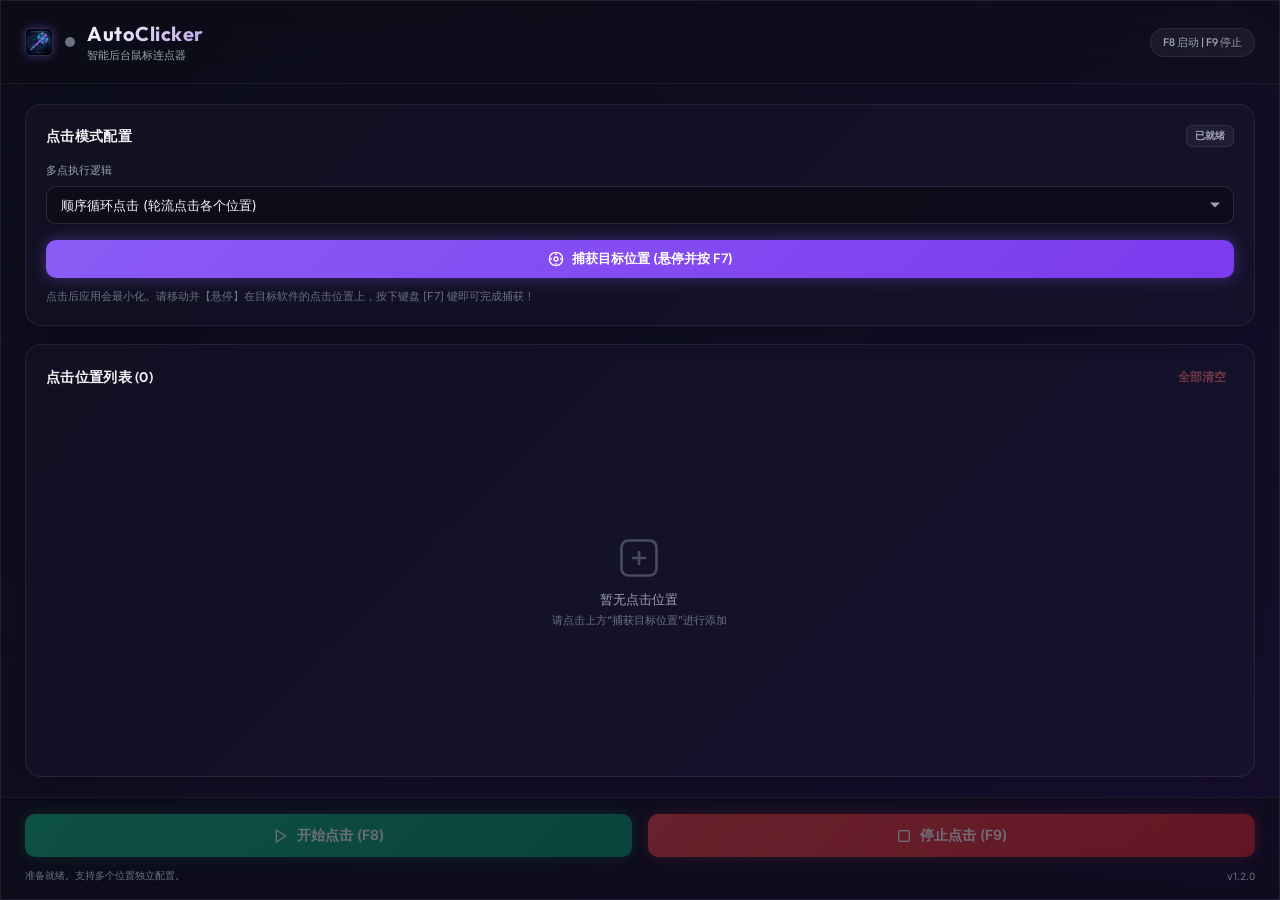
==== web/index.html @ 016783ca "Initial commit of AutoClicker C# WPF project" ====
<!DOCTYPE html>
<html lang="zh-CN">
<head>
    <meta charset="UTF-8">
    <meta name="viewport" content="width=device-width, initial-scale=1.0">
    <title>智能后台鼠标连点器</title>
    <!-- 引入 Outfit 与 Inter 字体 -->
    <link rel="preconnect" href="https://fonts.googleapis.com">
    <link rel="preconnect" href="https://fonts.gstatic.com" crossorigin>
    <link href="https://fonts.googleapis.com/css2?family=Inter:wght@300;400;500;600&family=Outfit:wght@400;500;600;700&display=swap" rel="stylesheet">
    <style>
/* ==========================================================================
   DESIGN SYSTEM - DARK GLASSMORPHISM
   ========================================================================== */

:root {
    --bg-gradient: linear-gradient(135deg, #0a0b12 0%, #121020 50%, #1a0f2e 100%);
    --panel-bg: rgba(18, 18, 32, 0.55);
    --panel-border: rgba(255, 255, 255, 0.06);
    --card-bg: rgba(25, 24, 45, 0.4);
    --card-border: rgba(255, 255, 255, 0.08);
    --text-primary: #f3f4f6;
    --text-secondary: #9ca3af;
    --text-muted: #6b7280;
    
    /* 霓虹主色调 */
    --color-primary: #8b5cf6;       /* 皇家紫 */
    --color-primary-glow: rgba(139, 92, 246, 0.4);
    --color-secondary: #00f0ff;     /* 极光青 */
    --color-success: #10b981;       /* 翡翠绿 */
    --color-success-glow: rgba(16, 185, 129, 0.35);
    --color-danger: #ef4444;        /* 火山红 */
    --color-danger-glow: rgba(239, 68, 68, 0.35);
    
    --font-header: 'Outfit', -apple-system, BlinkMacSystemFont, "Segoe UI", Roboto, sans-serif;
    --font-body: 'Inter', -apple-system, BlinkMacSystemFont, "Segoe UI", Roboto, sans-serif;
    --transition-fast: 0.15s cubic-bezier(0.4, 0, 0.2, 1);
    --transition-normal: 0.25s cubic-bezier(0.4, 0, 0.2, 1);
}

/* ==========================================================================
   RESET & CORE
   ========================================================================== */

* {
    margin: 0;
    padding: 0;
    box-sizing: border-box;
    user-select: none; /* 禁用系统选择，使之更像原生 App */
}

body {
    font-family: var(--font-body);
    background: var(--bg-gradient);
    color: var(--text-primary);
    min-height: 100vh;
    overflow: hidden;
    display: flex;
    justify-content: center;
    align-items: center;
}

.app-container {
    width: 100vw;
    height: 100vh;
    background: var(--panel-bg);
    backdrop-filter: blur(30px) saturate(180%);
    -webkit-backdrop-filter: blur(30px) saturate(180%);
    border: 1px solid rgba(255, 255, 255, 0.08);
    display: flex;
    flex-direction: column;
    position: relative;
    box-shadow: 0 25px 50px -12px rgba(0, 0, 0, 0.5);
    overflow: hidden;
}

/* ==========================================================================
   HEADER
   ========================================================================== */

.app-header {
    padding: 20px 24px;
    border-bottom: 1px solid var(--panel-border);
    display: flex;
    justify-content: space-between;
    align-items: center;
    background: rgba(10, 10, 18, 0.3);
}

.logo-area {
    display: flex;
    align-items: center;
    gap: 12px;
}

.app-logo-img {
    width: 28px;
    height: 28px;
    border-radius: 6px;
    box-shadow: 0 0 10px rgba(139, 92, 246, 0.4);
    border: 1px solid rgba(255, 255, 255, 0.15);
}

.title-group h1 {
    font-family: var(--font-header);
    font-size: 20px;
    font-weight: 700;
    letter-spacing: 0.5px;
    background: linear-gradient(135deg, #ffffff 0%, #b8a2e6 100%);
    -webkit-background-clip: text;
    -webkit-text-fill-color: transparent;
}

.title-group .subtitle {
    font-size: 11px;
    color: var(--text-secondary);
    font-weight: 400;
    margin-top: 2px;
}

.pulse-indicator {
    width: 10px;
    height: 10px;
    border-radius: 50%;
    background-color: var(--text-muted);
    transition: var(--transition-normal);
    position: relative;
}

.pulse-indicator.running {
    background-color: var(--color-success);
    box-shadow: 0 0 10px var(--color-success);
    animation: breathing 1.5s infinite ease-in-out;
}

.pulse-indicator.capturing {
    background-color: var(--color-secondary);
    box-shadow: 0 0 10px var(--color-secondary);
    animation: breathing 1.2s infinite ease-in-out;
}

.shortcuts-tag {
    background: rgba(255, 255, 255, 0.05);
    border: 1px solid rgba(255, 255, 255, 0.08);
    padding: 6px 12px;
    border-radius: 20px;
    font-size: 11px;
    font-weight: 500;
    color: var(--text-secondary);
    font-family: var(--font-header);
}

/* ==========================================================================
   MAIN MAIN PANEL
   ========================================================================== */

.app-main {
    flex: 1;
    padding: 20px 24px;
    overflow-y: auto;
    display: flex;
    flex-direction: column;
    gap: 18px;
}

/* 兼容滚动条样式 */
.app-main::-webkit-scrollbar {
    width: 6px;
}
.app-main::-webkit-scrollbar-track {
    background: transparent;
}
.app-main::-webkit-scrollbar-thumb {
    background: rgba(255, 255, 255, 0.1);
    border-radius: 10px;
}
.app-main::-webkit-scrollbar-thumb:hover {
    background: rgba(255, 255, 255, 0.2);
}

.panel-card {
    background: var(--card-bg);
    border: 1px solid var(--card-border);
    border-radius: 16px;
    padding: 20px;
    box-shadow: 0 4px 30px rgba(0, 0, 0, 0.2);
    transition: var(--transition-normal);
}

.panel-card:hover {
    border-color: rgba(255, 255, 255, 0.12);
}

.card-header {
    display: flex;
    justify-content: space-between;
    align-items: center;
    margin-bottom: 16px;
}

.card-title {
    font-family: var(--font-header);
    font-size: 14px;
    font-weight: 600;
    color: var(--text-primary);
    letter-spacing: 0.3px;
}

.card-badge {
    font-size: 10px;
    font-weight: 600;
    padding: 3px 8px;
    border-radius: 6px;
    background: rgba(255, 255, 255, 0.05);
    color: var(--text-secondary);
    border: 1px solid rgba(255, 255, 255, 0.08);
}

.card-badge.active {
    background: rgba(16, 185, 129, 0.1);
    color: var(--color-success);
    border-color: rgba(16, 185, 129, 0.2);
}

/* ==========================================================================
   SETTINGS FORM CONTROLS
   ========================================================================== */

.settings-row {
    display: flex;
    gap: 16px;
    margin-bottom: 16px;
}

.setting-item {
    flex: 1;
    display: flex;
    flex-direction: column;
    gap: 8px;
}

.setting-item label {
    font-size: 11px;
    color: var(--text-secondary);
    font-weight: 500;
}

/* Custom Dropdown select */
.select-wrapper {
    position: relative;
    width: 100%;
}

select {
    width: 100%;
    background: rgba(10, 10, 18, 0.6);
    border: 1px solid rgba(255, 255, 255, 0.12);
    color: var(--text-primary);
    padding: 10px 14px;
    font-size: 13px;
    font-family: var(--font-body);
    border-radius: 10px;
    outline: none;
    cursor: pointer;
    appearance: none;
    -webkit-appearance: none;
    transition: var(--transition-fast);
}

select:focus {
    border-color: var(--color-primary);
    box-shadow: 0 0 10px rgba(139, 92, 246, 0.2);
}

.select-wrapper::after {
    content: "";
    position: absolute;
    right: 14px;
    top: 50%;
    transform: translateY(-50%);
    width: 0;
    height: 0;
    border-left: 5px solid transparent;
    border-right: 5px solid transparent;
    border-top: 5px solid var(--text-secondary);
    pointer-events: none;
}

.hint-text {
    font-size: 11px;
    color: var(--text-muted);
    margin-top: 10px;
    line-height: 1.5;
}

/* ==========================================================================
   BUTTONS
   ========================================================================== */

.btn {
    display: inline-flex;
    align-items: center;
    justify-content: center;
    gap: 8px;
    padding: 10px 18px;
    font-size: 13px;
    font-weight: 600;
    font-family: var(--font-body);
    border-radius: 10px;
    border: none;
    cursor: pointer;
    outline: none;
    transition: var(--transition-fast);
}

.btn-full {
    width: 100%;
}

.btn-primary {
    background: linear-gradient(135deg, var(--color-primary) 0%, #7c3aed 100%);
    color: white;
}

.btn-primary:hover {
    background: linear-gradient(135deg, #9b72fa 0%, #8b5cf6 100%);
    transform: translateY(-1px);
}

.btn-success {
    background: linear-gradient(135deg, var(--color-success) 0%, #059669 100%);
    color: white;
}

.btn-success:hover {
    background: linear-gradient(135deg, #34d399 0%, var(--color-success) 100%);
    transform: translateY(-1px);
}

.btn-danger {
    background: linear-gradient(135deg, var(--color-danger) 0%, #dc2626 100%);
    color: white;
}

.btn-danger:hover {
    background: linear-gradient(135deg, #f87171 0%, var(--color-danger) 100%);
    transform: translateY(-1px);
}

.btn-text {
    background: transparent;
    padding: 4px 8px;
    border-radius: 6px;
    font-size: 12px;
}

.btn-text:hover {
    background: rgba(255, 255, 255, 0.05);
}

.text-danger {
    color: #f87171;
}

.text-danger:hover {
    color: #ef4444;
}

.btn:disabled {
    opacity: 0.4;
    cursor: not-allowed;
    transform: none !important;
}

.glow-button {
    box-shadow: 0 0 15px var(--color-primary-glow);
}

.glow-button:hover {
    box-shadow: 0 0 22px rgba(139, 92, 246, 0.6);
}

.btn-success.btn-action {
    box-shadow: 0 0 15px var(--color-success-glow);
}
.btn-success.btn-action:hover:not(:disabled) {
    box-shadow: 0 0 22px rgba(16, 185, 129, 0.6);
}

.btn-danger.btn-action {
    box-shadow: 0 0 15px var(--color-danger-glow);
}
.btn-danger.btn-action:hover:not(:disabled) {
    box-shadow: 0 0 22px rgba(239, 68, 68, 0.6);
}

.icon {
    width: 16px;
    height: 16px;
}

/* ==========================================================================
   POINTS LIST SECTION
   ========================================================================== */

.points-section {
    flex: 1;
    display: flex;
    flex-direction: column;
    min-height: 220px;
}

.points-list {
    flex: 1;
    overflow-y: auto;
    margin-top: 4px;
    display: flex;
    flex-direction: column;
    gap: 12px;
    padding-right: 2px;
}

/* 兼容滚动条样式 */
.points-list::-webkit-scrollbar {
    width: 4px;
}
.points-list::-webkit-scrollbar-track {
    background: transparent;
}
.points-list::-webkit-scrollbar-thumb {
    background: rgba(255, 255, 255, 0.08);
    border-radius: 10px;
}

/* Empty State Placeholders */
.empty-state {
    display: flex;
    flex-direction: column;
    align-items: center;
    justify-content: center;
    flex: 1;
    color: var(--text-secondary);
    text-align: center;
    padding: 20px;
}

.empty-icon {
    width: 42px;
    height: 42px;
    color: var(--text-muted);
    margin-bottom: 12px;
    opacity: 0.6;
}

.empty-state p {
    font-size: 13px;
    font-weight: 500;
    margin-bottom: 4px;
}

.empty-state span {
    font-size: 11px;
    color: var(--text-muted);
}

/* Dynamic Click Point Card Item */
.point-card {
    background: rgba(10, 10, 18, 0.4);
    border: 1px solid rgba(255, 255, 255, 0.06);
    border-radius: 12px;
    padding: 14px 16px;
    display: flex;
    flex-direction: column;
    gap: 10px;
    position: relative;
    animation: slideUp var(--transition-normal);
    transition: var(--transition-normal);
}

.point-card:hover {
    border-color: rgba(255, 255, 255, 0.12);
    background: rgba(10, 10, 18, 0.5);
    transform: translateX(2px);
}

.point-card-header {
    display: flex;
    align-items: center;
    justify-content: space-between;
}

.point-card-title {
    display: flex;
    align-items: center;
    gap: 8px;
}

.point-number {
    width: 20px;
    height: 20px;
    border-radius: 50%;
    background: var(--color-primary);
    color: white;
    font-size: 11px;
    font-weight: 600;
    display: flex;
    align-items: center;
    justify-content: center;
    font-family: var(--font-header);
}

.window-name {
    font-size: 12px;
    font-weight: 600;
    max-width: 220px;
    white-space: nowrap;
    overflow: hidden;
    text-overflow: ellipsis;
    color: var(--text-primary);
}

.pos-coordinates {
    font-size: 10px;
    color: var(--text-secondary);
    background: rgba(255, 255, 255, 0.04);
    padding: 2px 6px;
    border-radius: 4px;
    border: 1px solid rgba(255, 255, 255, 0.06);
    font-family: var(--font-header);
}

.btn-delete {
    width: 24px;
    height: 24px;
    border-radius: 6px;
    border: none;
    background: transparent;
    color: var(--text-secondary);
    display: flex;
    align-items: center;
    justify-content: center;
    cursor: pointer;
    transition: var(--transition-fast);
}

.btn-delete:hover {
    background: rgba(239, 68, 68, 0.1);
    color: #ef4444;
}

.point-card-body {
    display: flex;
    gap: 12px;
    align-items: center;
}

.input-item {
    display: flex;
    align-items: center;
    gap: 8px;
    flex: 1;
}

.input-item label {
    font-size: 11px;
    color: var(--text-secondary);
    white-space: nowrap;
}

/* Styled number inputs */
.num-input-wrapper {
    position: relative;
    flex: 1;
    display: flex;
    align-items: center;
}

.num-input-wrapper input {
    width: 100%;
    background: rgba(10, 10, 18, 0.6);
    border: 1px solid rgba(255, 255, 255, 0.1);
    color: var(--text-primary);
    padding: 6px 36px 6px 12px;
    font-size: 12px;
    font-weight: 500;
    border-radius: 8px;
    outline: none;
    text-align: left;
    transition: var(--transition-fast);
}

.num-input-wrapper input:focus {
    border-color: var(--color-primary);
}

.num-input-wrapper::after {
    content: "毫秒";
    position: absolute;
    right: 10px;
    font-size: 10px;
    color: var(--text-muted);
    font-weight: 500;
}

/* Mini mode selector dropdown */
.mini-select-wrapper {
    position: relative;
    width: 100px;
}

.mini-select-wrapper select {
    padding: 6px 20px 6px 10px;
    font-size: 11px;
    border-radius: 8px;
}

.mini-select-wrapper::after {
    right: 8px;
    border-top-width: 4px;
    border-left-width: 4px;
    border-right-width: 4px;
}

/* ==========================================================================
   FOOTER AREA
   ========================================================================== */

.app-footer {
    border-top: 1px solid var(--panel-border);
    background: rgba(10, 10, 18, 0.4);
    padding: 16px 24px;
}

.actions-group {
    display: flex;
    gap: 16px;
    margin-bottom: 12px;
}

.btn-action {
    flex: 1;
    padding: 12px 20px;
    font-size: 14px;
}

.status-bar {
    display: flex;
    justify-content: space-between;
    align-items: center;
    font-size: 10px;
    color: var(--text-muted);
}

.status-text {
    font-weight: 500;
    transition: var(--transition-normal);
}

.status-text.running {
    color: var(--color-success);
}

.status-text.capturing {
    color: var(--color-secondary);
}

/* ==========================================================================
   ANIMATIONS & KEYFRAMES
   ========================================================================== */

@keyframes breathing {
    0%, 100% {
        transform: scale(1);
        opacity: 1;
    }
    50% {
        transform: scale(1.2);
        opacity: 0.6;
    }
}

@keyframes slideUp {
    from {
        opacity: 0;
        transform: translateY(12px);
    }
    to {
        opacity: 1;
        transform: translateY(0);
    }
}

</style>
</head>
<body>
    <div class="app-container">
        <!-- 头部标题栏 -->
        <header class="app-header">
            <div class="logo-area">
                <img src="[data-uri]" class="app-logo-img" alt="logo">
                <div class="pulse-indicator" id="status-pulse"></div>
                <div class="title-group">
                    <h1>AutoClicker</h1>
                    <p class="subtitle">智能后台鼠标连点器</p>
                </div>
            </div>
            <div class="shortcuts-tag">
                <span>F8 启动 | F9 停止</span>
            </div>
        </header>

        <!-- 主面板 -->
        <main class="app-main">
            <!-- 全局配置卡片 -->
            <section class="panel-card global-settings">
                <div class="card-header">
                    <span class="card-title">点击模式配置</span>
                    <span class="card-badge" id="status-badge">已就绪</span>
                </div>
                <div class="settings-row">
                    <div class="setting-item">
                        <label for="click-mode-select">多点执行逻辑</label>
                        <div class="select-wrapper">
                            <select id="click-mode-select">
                                <option value="sequential" selected>顺序循环点击 (轮流点击各个位置)</option>
                                <option value="independent">独立并发点击 (各点按各自频率并发)</option>
                            </select>
                        </div>
                    </div>
                </div>
                <button class="btn btn-primary glow-button btn-full" id="btn-capture">
                    <svg class="icon" viewBox="0 0 24 24" fill="none" stroke="currentColor" stroke-width="2">
                        <circle cx="12" cy="12" r="10"></circle>
                        <circle cx="12" cy="12" r="3"></circle>
                        <path d="M12 2v4M12 18v4M2 12h4M18 12h4"></path>
                    </svg>
                    捕获目标位置 (悬停并按 F7)
                </button>
                <p class="hint-text">点击后应用会最小化。请移动并【悬停】在目标软件的点击位置上，按下键盘 [F7] 键即可完成捕获！</p>
            </section>

            <!-- 点击目标点列表 -->
            <section class="panel-card points-section">
                <div class="card-header">
                    <span class="card-title">点击位置列表 (<span id="points-count">0</span>)</span>
                    <button class="btn btn-text text-danger" id="btn-clear-all">全部清空</button>
                </div>
                
                <div class="points-list" id="points-list-container">
                    <!-- 暂无数据占位 -->
                    <div class="empty-state" id="empty-state">
                        <svg class="empty-icon" viewBox="0 0 24 24" fill="none" stroke="currentColor" stroke-width="1.5">
                            <rect x="2" y="2" width="20" height="20" rx="4" ry="4"></rect>
                            <path d="M12 8v8M8 12h8"></path>
                        </svg>
                        <p>暂无点击位置</p>
                        <span>请点击上方“捕获目标位置”进行添加</span>
                    </div>
                </div>
            </section>
        </main>

        <!-- 底部操作栏 -->
        <footer class="app-footer">
            <div class="actions-group">
                <button class="btn btn-success btn-action" id="btn-start">
                    <svg class="icon" viewBox="0 0 24 24" fill="none" stroke="currentColor" stroke-width="2">
                        <polygon points="5 3 19 12 5 21 5 3"></polygon>
                    </svg>
                    开始点击 (F8)
                </button>
                <button class="btn btn-danger btn-action" id="btn-stop" disabled>
                    <svg class="icon" viewBox="0 0 24 24" fill="none" stroke="currentColor" stroke-width="2">
                        <rect x="4" y="4" width="16" height="16" rx="2" ry="2"></rect>
                    </svg>
                    停止点击 (F9)
                </button>
            </div>
            <div class="status-bar">
                <span class="status-text" id="status-bar-text">准备就绪。支持多个位置独立配置。</span>
                <span class="version-text">v1.2.0</span>
            </div>
        </footer>
    </div>

    <script>
/**
 * 自动点击器前端核心状态与交互逻辑 (C# WebView2 适配版)
 */

// 状态管理
const state = {
    points: [], // 点击位置列表
    isClicking: false, // 是否正在自动点击
    isCapturing: false, // 是否正在捕获坐标
    clickMode: 'sequential' // 多点点击执行模式: sequential / independent
};

// UI 元素缓存
const el = {
    btnCapture: document.getElementById('btn-capture'),
    btnClearAll: document.getElementById('btn-clear-all'),
    btnStart: document.getElementById('btn-start'),
    btnStop: document.getElementById('btn-stop'),
    clickModeSelect: document.getElementById('click-mode-select'),
    pointsCount: document.getElementById('points-count'),
    pointsContainer: document.getElementById('points-list-container'),
    emptyState: document.getElementById('empty-state'),
    statusPulse: document.getElementById('status-pulse'),
    statusBadge: document.getElementById('status-badge'),
    statusBarText: document.getElementById('status-bar-text')
};

// ==========================================================================
// INITIALIZATION
// ==========================================================================

document.addEventListener('DOMContentLoaded', () => {
    // 绑定基础事件监听
    el.btnCapture.addEventListener('click', capturePoint);
    el.btnClearAll.addEventListener('click', clearAllPoints);
    el.btnStart.addEventListener('click', startClicking);
    el.btnStop.addEventListener('click', stopClicking);
    
    el.clickModeSelect.addEventListener('change', (e) => {
        state.clickMode = e.target.value;
        updateStatusBar(`多点点击执行模式已更改为: ${state.clickMode === 'sequential' ? '顺序循环' : '独立并发'}`);
    });

    // 初始化渲染
    renderPoints();
    updateUIStates();

    // 注册 C# WebView2 主机消息接收 (采用循环重试防止异步加载时差)
    function registerWebView2() {
        if (window.chrome && window.chrome.webview) {
            window.chrome.webview.addEventListener('message', event => {
                try {
                    const msg = JSON.parse(event.data);
                    handleHostMessage(msg);
                } catch (e) {
                    console.error("解析主机消息失败:", e);
                }
            });
        } else {
            setTimeout(registerWebView2, 30);
        }
    }
    registerWebView2();
});

// ==========================================================================
// RENDER & UI UPDATES
// ==========================================================================

function renderPoints() {
    // 记录已有卡片的数量以决定是否渲染空状态
    if (state.points.length === 0) {
        el.pointsContainer.innerHTML = '';
        el.pointsContainer.appendChild(el.emptyState);
        el.pointsCount.textContent = '0';
        return;
    }

    // 移除空状态占位
    if (document.getElementById('empty-state')) {
        el.pointsContainer.innerHTML = '';
    }

    el.pointsContainer.innerHTML = '';
    
    state.points.forEach((pt, index) => {
        const card = document.createElement('div');
        card.className = 'point-card';
        card.dataset.id = pt.id;

        // 计算展示坐标
        const coordText = pt.clickMode === 'background' 
            ? `相对 (${pt.x_rel}, ${pt.y_rel})` 
            : `绝对 (${pt.x}, ${pt.y})`;

        card.innerHTML = `
            <div class="point-card-header">
                <div class="point-card-title">
                    <span class="point-number">${index + 1}</span>
                    <span class="window-name" title="${pt.title}">${pt.title}</span>
                    <span class="pos-coordinates">${coordText}</span>
                </div>
                <button class="btn-delete" title="删除此点" onclick="deletePoint(${pt.id})">
                    <svg class="icon" viewBox="0 0 24 24" fill="none" stroke="currentColor" stroke-width="2">
                        <polyline points="3 6 5 6 21 6"></polyline>
                        <path d="M19 6v14a2 2 0 0 1-2 2H7a2 2 0 0 1-2-2V6m3 0V4a2 2 0 0 1 2-2h4a2 2 0 0 1 2 2v2"></path>
                    </svg>
                </button>
            </div>
            <div class="point-card-body">
                <div class="input-item">
                    <label>点击间隔</label>
                    <div class="num-input-wrapper">
                        <input type="number" min="10" step="50" value="${pt.interval}" 
                            onchange="updatePointInterval(${pt.id}, this.value)">
                    </div>
                </div>
                <div class="input-item" style="flex: 0 0 auto;">
                    <div class="mini-select-wrapper">
                        <select onchange="updatePointMode(${pt.id}, this.value)">
                            <option value="background" ${pt.clickMode === 'background' ? 'selected' : ''}>后台消息</option>
                            <option value="active" ${pt.clickMode === 'active' ? 'selected' : ''}>前台物理</option>
                        </select>
                    </div>
                </div>
            </div>
        `;
        el.pointsContainer.appendChild(card);
    });

    el.pointsCount.textContent = state.points.length;
}

function updateUIStates() {
    // 根据自动点击状态更新按钮
    if (state.isClicking) {
        el.btnStart.disabled = true;
        el.btnStop.disabled = false;
        el.btnCapture.disabled = true;
        el.btnClearAll.disabled = true;
        el.clickModeSelect.disabled = true;
        
        // 呼吸灯和状态徽章
        el.statusPulse.className = 'pulse-indicator running';
        el.statusBadge.className = 'card-badge active';
        el.statusBadge.textContent = '运行中';
        updateStatusBar('自动点击任务正在运行中... 按 F9 或点击停止按钮可随时终止。', 'running');
    } else if (state.isCapturing) {
        el.btnStart.disabled = true;
        el.btnStop.disabled = true;
        el.btnCapture.disabled = true;
        el.btnClearAll.disabled = true;
        
        el.statusPulse.className = 'pulse-indicator capturing';
        el.statusBadge.className = 'card-badge';
        el.statusBadge.textContent = '捕获中';
        updateStatusBar('正在捕获：请把鼠标悬停在目标位置，然后按下键盘 [F7] 键。', 'capturing');
    } else {
        el.btnStart.disabled = state.points.length === 0;
        el.btnStop.disabled = true;
        el.btnCapture.disabled = false;
        el.btnClearAll.disabled = state.points.length === 0;
        el.clickModeSelect.disabled = false;
        
        el.statusPulse.className = 'pulse-indicator';
        el.statusBadge.className = 'card-badge';
        el.statusBadge.textContent = '已就绪';
        updateStatusBar('准备就绪。支持多个位置独立配置。');
    }
}

function updateStatusBar(text, statusClass = '') {
    el.statusBarText.textContent = text;
    el.statusBarText.className = 'status-text ' + statusClass;
}

// ==========================================================================
// C# WebView2 MESSAGE BRIDGE SENDER & RECEIVER
// ==========================================================================

function sendToHost(action, data = {}) {
    if (window.chrome && window.chrome.webview) {
        const payload = Object.assign({ action: action }, data);
        window.chrome.webview.postMessage(JSON.stringify(payload));
    } else {
        console.warn("未连接到 C# 容器，动作已被模拟:", action, data);
    }
}

function handleHostMessage(msg) {
    if (!msg || !msg.type) return;

    switch (msg.type) {
        case "captured":
            // 收到 C# 回传的 F7 坐标捕获结果
            state.isCapturing = false;
            if (msg.data) {
                const newPoint = {
                    id: Date.now(),
                    title: msg.data.title || '未知窗口',
                    hwnd: msg.data.hwnd,
                    x: msg.data.x,
                    y: msg.data.y,
                    x_rel: msg.data.x_rel,
                    y_rel: msg.data.y_rel,
                    interval: 500, // 默认 500ms
                    clickMode: 'background' // 默认后台点击
                };
                state.points.push(newPoint);
                updateStatusBar(`成功捕获位置: ${newPoint.title} (${newPoint.x}, ${newPoint.y})`);
            } else {
                updateStatusBar('捕获失败或已被取消。');
            }
            renderPoints();
            updateUIStates();
            break;
            
        case "hotkey_start":
            // 收到 F8 热键启动指令
            if (!state.isClicking && state.points.length > 0 && !state.isCapturing) {
                startClicking();
            }
            break;
            
        case "hotkey_stop":
            // 收到 F9 热键停止指令
            if (state.isClicking) {
                state.isClicking = false;
                updateUIStates();
                updateStatusBar('通过 F9 快捷键终止了自动点击。');
            }
            break;
            
        case "windows":
            // 收到可用窗口列表
            console.log("获取到活动窗口列表:", msg.data);
            break;
    }
}

// ==========================================================================
// ACTIONS & LOGIC
// ==========================================================================

// 1. 捕获坐标
function capturePoint() {
    if (state.isCapturing || state.isClicking) return;
    
    state.isCapturing = true;
    updateUIStates();
    
    // 向 C# 发起捕获请求
    sendToHost("start_capture");
}

// 2. 更改单个坐标的速度/间隔
window.updatePointInterval = function(id, val) {
    const parsedVal = parseInt(val, 10);
    const interval = isNaN(parsedVal) || parsedVal < 10 ? 10 : parsedVal;
    
    const pt = state.points.find(p => p.id === id);
    if (pt) {
        pt.interval = interval;
    }
};

// 3. 更改单个坐标的点击模式 (后台/前台)
window.updatePointMode = function(id, mode) {
    const pt = state.points.find(p => p.id === id);
    if (pt) {
        pt.clickMode = mode;
        renderPoints();
    }
};

// 4. 删除单个点击点
window.deletePoint = function(id) {
    if (state.isClicking) return;
    state.points = state.points.filter(p => p.id !== id);
    renderPoints();
    updateUIStates();
};

// 5. 全部清空
function clearAllPoints() {
    if (state.isClicking) return;
    state.points = [];
    renderPoints();
    updateUIStates();
    updateStatusBar('所有点击位置已被清空。');
}

// 6. 开始自动点击
function startClicking() {
    if (state.isClicking || state.points.length === 0) return;
    
    state.isClicking = true;
    updateUIStates();
    
    // 向 C# 主机发送启动点击请求
    const configsJson = JSON.stringify(state.points);
    sendToHost("start_clicking", {
        configs: configsJson,
        clickMode: state.clickMode
    });
}

// 7. 停止自动点击
function stopClicking() {
    if (!state.isClicking) return;
    
    state.isClicking = false;
    updateUIStates();
    
    // 向 C# 主机发送停止点击请求
    sendToHost("stop_clicking");
    updateStatusBar('已终止自动点击。');
}

</script>
</body>
</html>
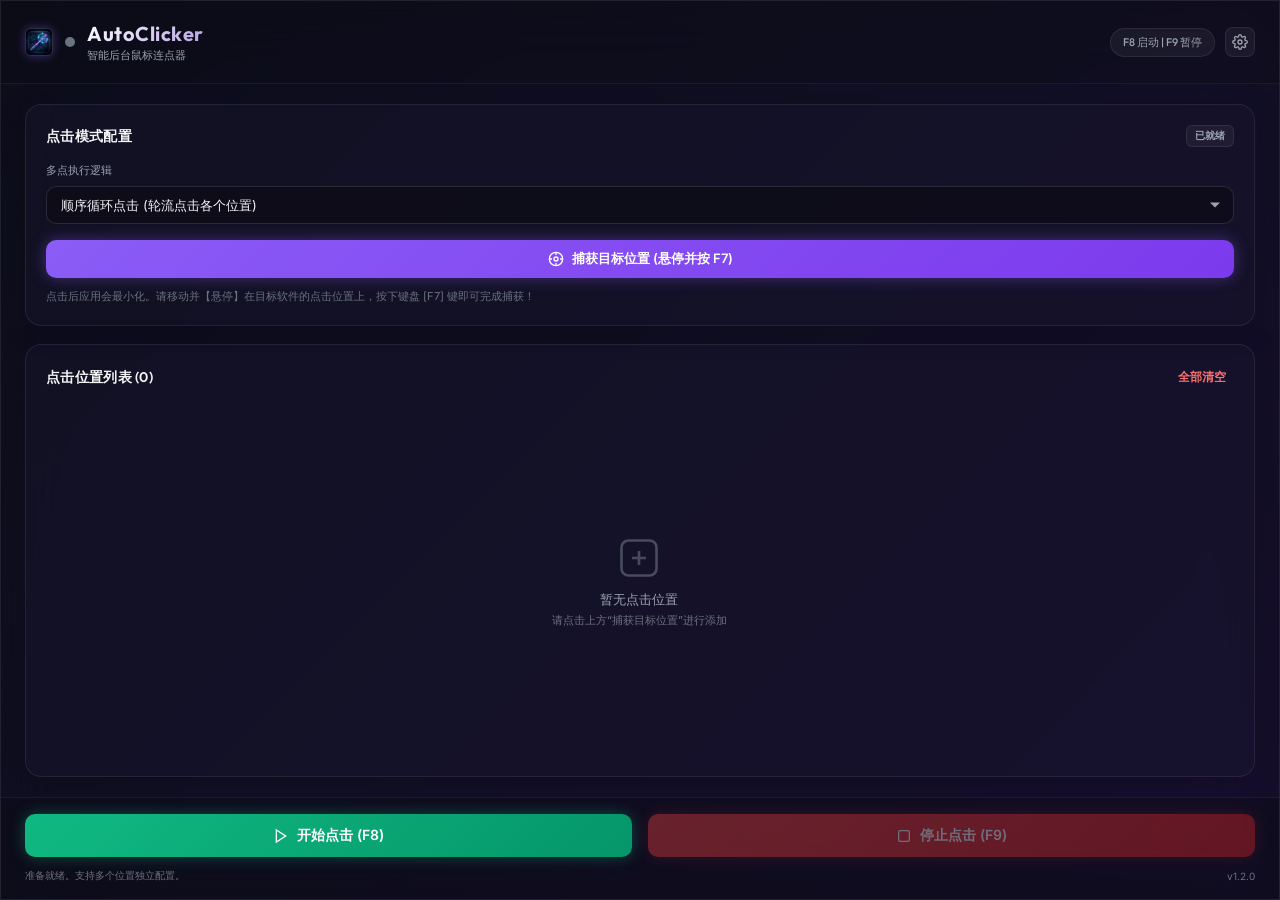
==== commit 9e0d5829: "Implement floating click indicators (Option 2 as default), upgraded global hotkey workflow, customiz" ====
--- a/web/index.html
+++ b/web/index.html
@@ -690,6 +690,252 @@
     }
 }
 
+
+/* ==========================================================================
+   SETTINGS PANEL GLASSMORPHISM MODAL
+   ========================================================================== */
+
+.settings-panel-overlay {
+    position: absolute;
+    top: 0;
+    left: 0;
+    width: 100%;
+    height: 100%;
+    background: rgba(10, 10, 18, 0.75);
+    backdrop-filter: blur(10px) saturate(140%);
+    -webkit-backdrop-filter: blur(10px) saturate(140%);
+    display: flex;
+    justify-content: center;
+    align-items: center;
+    z-index: 1000;
+    animation: fadeIn 0.2s ease-out;
+}
+
+.settings-panel-content {
+    width: 88%;
+    max-width: 480px;
+    background: rgba(22, 21, 40, 0.9);
+    border: 1px solid rgba(255, 255, 255, 0.1);
+    border-radius: 20px;
+    padding: 24px;
+    display: flex;
+    flex-direction: column;
+    gap: 20px;
+    box-shadow: 0 20px 40px rgba(0, 0, 0, 0.6);
+    transform: scale(0.95);
+    animation: scaleUp 0.25s cubic-bezier(0.34, 1.56, 0.64, 1) forwards;
+}
+
+.settings-panel-header {
+    display: flex;
+    justify-content: space-between;
+    align-items: center;
+    border-bottom: 1px solid rgba(255, 255, 255, 0.08);
+    padding-bottom: 12px;
+}
+
+.settings-panel-header h2 {
+    font-family: var(--font-header);
+    font-size: 16px;
+    font-weight: 700;
+    color: var(--text-primary);
+    background: linear-gradient(135deg, #ffffff 0%, #b8a2e6 100%);
+    -webkit-background-clip: text;
+    -webkit-text-fill-color: transparent;
+}
+
+.btn-close-panel {
+    background: transparent;
+    border: none;
+    color: var(--text-secondary);
+    font-size: 24px;
+    cursor: pointer;
+    transition: var(--transition-fast);
+    line-height: 1;
+}
+
+.btn-close-panel:hover {
+    color: var(--color-danger);
+}
+
+.settings-panel-body {
+    display: flex;
+    flex-direction: column;
+    gap: 20px;
+    max-height: 380px;
+    overflow-y: auto;
+    padding-right: 4px;
+}
+
+.settings-panel-body::-webkit-scrollbar {
+    width: 4px;
+}
+.settings-panel-body::-webkit-scrollbar-track {
+    background: transparent;
+}
+.settings-panel-body::-webkit-scrollbar-thumb {
+    background: rgba(255, 255, 255, 0.1);
+    border-radius: 10px;
+}
+
+.settings-section {
+    display: flex;
+    flex-direction: column;
+    gap: 12px;
+}
+
+.settings-section h3 {
+    font-size: 12px;
+    color: var(--color-primary);
+    font-weight: 600;
+    letter-spacing: 0.5px;
+    text-transform: uppercase;
+}
+
+.style-options-grid {
+    display: grid;
+    grid-template-columns: repeat(2, 1fr);
+    gap: 12px;
+}
+
+.style-option-card {
+    background: rgba(10, 10, 18, 0.4);
+    border: 1px solid rgba(255, 255, 255, 0.08);
+    border-radius: 12px;
+    padding: 12px;
+    display: flex;
+    flex-direction: column;
+    align-items: center;
+    gap: 8px;
+    cursor: pointer;
+    transition: var(--transition-normal);
+}
+
+.style-option-card:hover {
+    border-color: rgba(255, 255, 255, 0.2);
+    background: rgba(10, 10, 18, 0.6);
+}
+
+.style-option-card.active {
+    border-color: var(--color-primary);
+    background: rgba(139, 92, 246, 0.15);
+    box-shadow: 0 0 12px rgba(139, 92, 246, 0.25);
+}
+
+.style-preview {
+    width: 24px;
+    height: 24px;
+    border-radius: 50%;
+    position: relative;
+}
+
+.prev-style-1 {
+    background: #EF4444;
+    border: 1.5px solid white;
+    box-shadow: 0 2px 4px rgba(0,0,0,0.3);
+}
+
+.prev-style-2 {
+    background: rgba(239, 68, 68, 0.15);
+    border: 2px solid #EF4444;
+}
+.prev-style-2::after {
+    content: '';
+    position: absolute;
+    top: 8px; left: 8px; width: 4px; height: 4px;
+    background: #EF4444;
+    border-radius: 50%;
+}
+
+.prev-style-3 {
+    background: radial-gradient(circle, #FFEE4444 0%, #88FF0000 50%, #00FF0000 100%);
+    box-shadow: 0 0 6px #EF4444;
+}
+.prev-style-3::after {
+    content: '';
+    position: absolute;
+    top: 9px; left: 9px; width: 4px; height: 4px;
+    background: white;
+    border-radius: 50%;
+}
+
+.prev-style-4 {
+    border: 1.5px solid #EF4444;
+}
+.prev-style-4::before {
+    content: '';
+    position: absolute;
+    top: 10px; left: 0; width: 22px; height: 1px;
+    background: #EF4444;
+}
+.prev-style-4::after {
+    content: '';
+    position: absolute;
+    left: 10px; top: 0; width: 1px; height: 22px;
+    background: #EF4444;
+}
+
+.style-option-card span {
+    font-size: 11px;
+    color: var(--text-secondary);
+    font-weight: 500;
+}
+
+.hotkey-row {
+    display: flex;
+    justify-content: space-between;
+    align-items: center;
+    gap: 16px;
+    background: rgba(10, 10, 18, 0.3);
+    padding: 8px 12px;
+    border-radius: 10px;
+    border: 1px solid rgba(255, 255, 255, 0.04);
+}
+
+.hotkey-row label {
+    font-size: 12px;
+    color: var(--text-secondary);
+    font-weight: 500;
+}
+
+.hotkey-input-box {
+    width: 140px;
+    background: rgba(10, 10, 18, 0.7);
+    border: 1px solid rgba(255, 255, 255, 0.12);
+    color: var(--color-secondary);
+    padding: 6px 10px;
+    font-size: 12px;
+    font-weight: 600;
+    border-radius: 8px;
+    outline: none;
+    text-align: center;
+    cursor: pointer;
+    transition: var(--transition-fast);
+}
+
+.hotkey-input-box:focus {
+    border-color: var(--color-secondary);
+    background: rgba(0, 240, 255, 0.05);
+    box-shadow: 0 0 8px rgba(0, 240, 255, 0.2);
+}
+
+.settings-panel-footer {
+    display: flex;
+    justify-content: space-between;
+    align-items: center;
+    border-top: 1px solid rgba(255, 255, 255, 0.08);
+    padding-top: 16px;
+}
+
+@keyframes fadeIn {
+    from { opacity: 0; }
+    to { opacity: 1; }
+}
+
+@keyframes scaleUp {
+    from { transform: scale(0.95); opacity: 0; }
+    to { transform: scale(1); opacity: 1; }
+}
 </style>
 </head>
 <body>
@@ -704,8 +950,14 @@
                     <p class="subtitle">智能后台鼠标连点器</p>
                 </div>
             </div>
-            <div class="shortcuts-tag">
-                <span>F8 启动 | F9 停止</span>
+            <div style="display: flex; align-items: center; gap: 10px;">
+                <div class="shortcuts-tag" id="shortcuts-display-tag">F8 启动 | F9 暂停</div>
+                <button class="btn btn-text" id="btn-settings" title="配置按键与红圈样式" style="padding: 6px; background: rgba(255,255,255,0.05); border: 1px solid rgba(255,255,255,0.08); border-radius: 8px;">
+                    <svg class="icon" viewBox="0 0 24 24" fill="none" stroke="currentColor" stroke-width="2" style="width: 16px; height: 16px; color: var(--text-secondary);">
+                        <circle cx="12" cy="12" r="3"></circle>
+                        <path d="M19.4 15a1.65 1.65 0 0 0 .33 1.82l.06.06a2 2 0 1 1-2.83 2.83l-.06-.06a1.65 1.65 0 0 0-1.82-.33 1.65 1.65 0 0 0-1 1.51V21a2 2 0 0 1-4 0v-.09A1.65 1.65 0 0 0 9 19.4a1.65 1.65 0 0 0-1.82.33l-.06.06a2 2 0 1 1-2.83-2.83l.06-.06a1.65 1.65 0 0 0 .33-1.82 1.65 1.65 0 0 0-1.51-1H3a2 2 0 0 1 0-4h.09A1.65 1.65 0 0 0 4.6 9a1.65 1.65 0 0 0-.33-1.82l-.06-.06a2 2 0 1 1 2.83-2.83l.06.06a1.65 1.65 0 0 0 1.82.33H9a1.65 1.65 0 0 0 1-1.51V3a2 2 0 0 1 4 0v.09a1.65 1.65 0 0 0 1 1.51 1.65 1.65 0 0 0 1.82-.33l.06-.06a2 2 0 1 1 2.83 2.83l-.06.06a1.65 1.65 0 0 0-.33 1.82V9a1.65 1.65 0 0 0 1.51 1H21a2 2 0 0 1 0 4h-.09a1.65 1.65 0 0 0-1.51 1z"></path>
+                    </svg>
+                </button>
             </div>
         </header>
 
@@ -785,7 +1037,7 @@
 
     <script>
 /**
- * 自动点击器前端核心状态与交互逻辑 (C# WebView2 适配版)
+ * 自动点击器前端核心状态与交互逻辑 (C# WebView2 升级版)
  */
 
 // 状态管理
@@ -793,8 +1045,20 @@
     points: [], // 点击位置列表
     isClicking: false, // 是否正在自动点击
     isCapturing: false, // 是否正在捕获坐标
-    clickMode: 'sequential' // 多点点击执行模式: sequential / independent
+    clickMode: 'sequential', // 多点点击执行模式: sequential / independent
+    indicatorStyle: 2 // 红圈指示器样式: 1, 2, 3, 4 (默认2)
 };
+
+// 快捷键默认值与当前录制值
+const hotkeySettings = {
+    captureStart: { key: 'F7', modifiers: 'Ctrl+Alt' },
+    capturePoint: { key: 'F7', modifiers: 'None' },
+    clickToggle: { key: 'F8', modifiers: 'None' },
+    clearAll: { key: 'F9', modifiers: 'Ctrl+Alt' }
+};
+
+// 临时按键缓存，保存录制中但尚未保存的键值对
+let tempHotkeys = {};
 
 // UI 元素缓存
 const el = {
@@ -808,7 +1072,22 @@
     emptyState: document.getElementById('empty-state'),
     statusPulse: document.getElementById('status-pulse'),
     statusBadge: document.getElementById('status-badge'),
-    statusBarText: document.getElementById('status-bar-text')
+    statusBarText: document.getElementById('status-bar-text'),
+    shortcutsDisplayTag: document.getElementById('shortcuts-display-tag'),
+    
+    // 设置相关元素
+    btnSettings: document.getElementById('btn-settings'),
+    settingsPanel: document.getElementById('settings-panel'),
+    btnCloseSettings: document.getElementById('btn-close-settings'),
+    btnSaveSettings: document.getElementById('btn-save-settings'),
+    btnResetSettings: document.getElementById('btn-reset-settings'),
+    styleCards: document.querySelectorAll('.style-option-card'),
+    
+    // 快捷键输入框
+    hkCaptureStart: document.getElementById('hk-capture-start'),
+    hkCapturePoint: document.getElementById('hk-capture-point'),
+    hkClickToggle: document.getElementById('hk-click-toggle'),
+    hkClearAll: document.getElementById('hk-clear-all')
 };
 
 // ==========================================================================
@@ -817,7 +1096,13 @@
 
 document.addEventListener('DOMContentLoaded', () => {
     // 绑定基础事件监听
-    el.btnCapture.addEventListener('click', capturePoint);
+    el.btnCapture.addEventListener('click', () => {
+        if (state.isCapturing) {
+            sendToHost("stop_capture");
+        } else {
+            capturePoint();
+        }
+    });
     el.btnClearAll.addEventListener('click', clearAllPoints);
     el.btnStart.addEventListener('click', startClicking);
     el.btnStop.addEventListener('click', stopClicking);
@@ -825,13 +1110,44 @@
     el.clickModeSelect.addEventListener('change', (e) => {
         state.clickMode = e.target.value;
         updateStatusBar(`多点点击执行模式已更改为: ${state.clickMode === 'sequential' ? '顺序循环' : '独立并发'}`);
+        if (state.isClicking) {
+            // 如果在连点，重新同步配置
+            startClicking();
+        }
     });
+
+    // 绑定设置相关事件
+    el.btnSettings.addEventListener('click', openSettings);
+    el.btnCloseSettings.addEventListener('click', closeSettings);
+    el.btnSaveSettings.addEventListener('click', saveSettings);
+    el.btnResetSettings.addEventListener('click', resetSettingsToDefault);
+    
+    // 指示器红圈样式选择卡片点击事件
+    el.styleCards.forEach(card => {
+        card.addEventListener('click', () => {
+            el.styleCards.forEach(c => c.classList.remove('active'));
+            card.classList.add('active');
+            const styleNum = parseInt(card.dataset.style, 10);
+            state.indicatorStyle = styleNum;
+            // 实时通知 C# 修改所有圆圈的样式预览
+            sendToHost("update_indicator_style", { style: styleNum });
+        });
+    });
+
+    // 绑定快捷键录制框
+    setupHotkeyInputRecording(el.hkCaptureStart, 'captureStart');
+    setupHotkeyInputRecording(el.hkCapturePoint, 'capturePoint');
+    setupHotkeyInputRecording(el.hkClickToggle, 'clickToggle');
+    setupHotkeyInputRecording(el.hkClearAll, 'clearAll');
+
+    // 读取本地配置
+    loadConfigFromStorage();
 
     // 初始化渲染
     renderPoints();
     updateUIStates();
 
-    // 注册 C# WebView2 主机消息接收 (采用循环重试防止异步加载时差)
+    // 注册 C# WebView2 主机消息接收
     function registerWebView2() {
         if (window.chrome && window.chrome.webview) {
             window.chrome.webview.addEventListener('message', event => {
@@ -842,6 +1158,9 @@
                     console.error("解析主机消息失败:", e);
                 }
             });
+            // 注册成功后将按键立刻同步给 C# 后端
+            sendToHost("update_hotkeys", { hotkeys: hotkeySettings });
+            sendToHost("update_indicator_style", { style: state.indicatorStyle });
         } else {
             setTimeout(registerWebView2, 30);
         }
@@ -854,7 +1173,6 @@
 // ==========================================================================
 
 function renderPoints() {
-    // 记录已有卡片的数量以决定是否渲染空状态
     if (state.points.length === 0) {
         el.pointsContainer.innerHTML = '';
         el.pointsContainer.appendChild(el.emptyState);
@@ -862,7 +1180,6 @@
         return;
     }
 
-    // 移除空状态占位
     if (document.getElementById('empty-state')) {
         el.pointsContainer.innerHTML = '';
     }
@@ -874,7 +1191,6 @@
         card.className = 'point-card';
         card.dataset.id = pt.id;
 
-        // 计算展示坐标
         const coordText = pt.clickMode === 'background' 
             ? `相对 (${pt.x_rel}, ${pt.y_rel})` 
             : `绝对 (${pt.x}, ${pt.y})`;
@@ -918,40 +1234,62 @@
 }
 
 function updateUIStates() {
-    // 根据自动点击状态更新按钮
     if (state.isClicking) {
         el.btnStart.disabled = true;
         el.btnStop.disabled = false;
         el.btnCapture.disabled = true;
         el.btnClearAll.disabled = true;
         el.clickModeSelect.disabled = true;
+        el.btnSettings.disabled = true;
         
-        // 呼吸灯和状态徽章
         el.statusPulse.className = 'pulse-indicator running';
         el.statusBadge.className = 'card-badge active';
-        el.statusBadge.textContent = '运行中';
-        updateStatusBar('自动点击任务正在运行中... 按 F9 或点击停止按钮可随时终止。', 'running');
+        el.statusBadge.textContent = '连点中';
+        updateStatusBar(`后台任务高频连点中... 按 [${hotkeySettings.clickToggle.key}] 或点击停止。`, 'running');
     } else if (state.isCapturing) {
         el.btnStart.disabled = true;
         el.btnStop.disabled = true;
-        el.btnCapture.disabled = true;
+        el.btnCapture.disabled = false;
+        el.btnCapture.innerHTML = `
+            <svg class="icon" viewBox="0 0 24 24" fill="none" stroke="currentColor" stroke-width="2">
+                <rect x="4" y="4" width="16" height="16" rx="2" ry="2"></rect>
+            </svg>
+            停止坐标捕获
+        `;
+        el.btnCapture.className = 'btn btn-danger btn-action btn-full';
         el.btnClearAll.disabled = true;
+        el.btnSettings.disabled = true;
         
         el.statusPulse.className = 'pulse-indicator capturing';
         el.statusBadge.className = 'card-badge';
-        el.statusBadge.textContent = '捕获中';
-        updateStatusBar('正在捕获：请把鼠标悬停在目标位置，然后按下键盘 [F7] 键。', 'capturing');
+        el.statusBadge.textContent = '采点中';
+        
+        const capKeyText = (hotkeySettings.capturePoint.modifiers !== 'None' ? hotkeySettings.capturePoint.modifiers + '+' : '') + hotkeySettings.capturePoint.key;
+        updateStatusBar(`采点激活中：将鼠标【悬停】在点击处，并按下 [${capKeyText}] 记录点位。`, 'capturing');
     } else {
         el.btnStart.disabled = state.points.length === 0;
         el.btnStop.disabled = true;
+        
+        el.btnCapture.innerHTML = `
+            <svg class="icon" viewBox="0 0 24 24" fill="none" stroke="currentColor" stroke-width="2">
+                <circle cx="12" cy="12" r="10"></circle>
+                <circle cx="12" cy="12" r="3"></circle>
+                <path d="M12 2v4M12 18v4M2 12h4M18 12h4"></path>
+            </svg>
+            捕获目标位置
+        `;
+        el.btnCapture.className = 'btn btn-primary glow-button btn-full';
         el.btnCapture.disabled = false;
         el.btnClearAll.disabled = state.points.length === 0;
         el.clickModeSelect.disabled = false;
+        el.btnSettings.disabled = false;
         
         el.statusPulse.className = 'pulse-indicator';
         el.statusBadge.className = 'card-badge';
         el.statusBadge.textContent = '已就绪';
-        updateStatusBar('准备就绪。支持多个位置独立配置。');
+        
+        const capStartKey = (hotkeySettings.captureStart.modifiers !== 'None' ? hotkeySettings.captureStart.modifiers + '+' : '') + hotkeySettings.captureStart.key;
+        updateStatusBar(`准备就绪。按快捷键 [${capStartKey}] 可以快捷进入采点模式。`);
     }
 }
 
@@ -968,8 +1306,6 @@
     if (window.chrome && window.chrome.webview) {
         const payload = Object.assign({ action: action }, data);
         window.chrome.webview.postMessage(JSON.stringify(payload));
-    } else {
-        console.warn("未连接到 C# 容器，动作已被模拟:", action, data);
     }
 }
 
@@ -977,50 +1313,190 @@
     if (!msg || !msg.type) return;
 
     switch (msg.type) {
-        case "captured":
-            // 收到 C# 回传的 F7 坐标捕获结果
-            state.isCapturing = false;
-            if (msg.data) {
+        case "point_added":
+            // 收到 C# 键盘 F7 录入的回传点
+            if (msg.point) {
+                const pt = msg.point;
+                // 防止数据结构差异，标准化
                 const newPoint = {
-                    id: Date.now(),
-                    title: msg.data.title || '未知窗口',
-                    hwnd: msg.data.hwnd,
-                    x: msg.data.x,
-                    y: msg.data.y,
-                    x_rel: msg.data.x_rel,
-                    y_rel: msg.data.y_rel,
-                    interval: 500, // 默认 500ms
-                    clickMode: 'background' // 默认后台点击
+                    id: pt.id,
+                    title: pt.title || '未知窗口',
+                    hwnd: pt.hwnd,
+                    x: pt.x,
+                    y: pt.y,
+                    x_rel: pt.x_rel,
+                    y_rel: pt.y_rel,
+                    interval: pt.interval || 500,
+                    clickMode: pt.clickMode || 'background'
                 };
                 state.points.push(newPoint);
-                updateStatusBar(`成功捕获位置: ${newPoint.title} (${newPoint.x}, ${newPoint.y})`);
-            } else {
-                updateStatusBar('捕获失败或已被取消。');
-            }
-            renderPoints();
-            updateUIStates();
-            break;
-            
-        case "hotkey_start":
-            // 收到 F8 热键启动指令
-            if (!state.isClicking && state.points.length > 0 && !state.isCapturing) {
-                startClicking();
+                updateStatusBar(`已新增坐标点: [${state.points.length}] 在 (${newPoint.x}, ${newPoint.y})`);
+                renderPoints();
+                updateUIStates();
+                // 往 C# 同步点位列表，确保一致性
+                syncPointsToHost();
             }
             break;
             
-        case "hotkey_stop":
-            // 收到 F9 热键停止指令
-            if (state.isClicking) {
-                state.isClicking = false;
-                updateUIStates();
-                updateStatusBar('通过 F9 快捷键终止了自动点击。');
-            }
+        case "capture_state_changed":
+            // C# 端状态变更
+            state.isCapturing = msg.isCapturing;
+            updateUIStates();
             break;
-            
-        case "windows":
-            // 收到可用窗口列表
-            console.log("获取到活动窗口列表:", msg.data);
+
+        case "click_state_changed":
+            // C# 启动/停止点击状态变更
+            state.isClicking = msg.isClicking;
+            updateUIStates();
             break;
+
+        case "points_cleared":
+            // C# 快捷键触发了清空
+            state.points = [];
+            renderPoints();
+            updateUIStates();
+            updateStatusBar("全局快捷键清空了所有坐标！");
+            break;
+    }
+}
+
+function syncPointsToHost() {
+    sendToHost("sync_points", { points: JSON.stringify(state.points) });
+}
+
+// ==========================================================================
+// CONFIG & SHORTCUT SETTINGS PANEL DIALOG
+// ==========================================================================
+
+function openSettings() {
+    if (state.isClicking || state.isCapturing) return;
+
+    // 将当前设置回显到输入框
+    el.hkCaptureStart.value = formatHotkeyString(hotkeySettings.captureStart);
+    el.hkCapturePoint.value = formatHotkeyString(hotkeySettings.capturePoint);
+    el.hkClickToggle.value = formatHotkeyString(hotkeySettings.clickToggle);
+    el.hkClearAll.value = formatHotkeyString(hotkeySettings.clearAll);
+
+    // 选中对应样式的卡片
+    el.styleCards.forEach(card => {
+        if (parseInt(card.dataset.style, 10) === state.indicatorStyle) {
+            card.classList.add('active');
+        } else {
+            card.classList.remove('active');
+        }
+    });
+
+    tempHotkeys = JSON.parse(JSON.stringify(hotkeySettings)); // 深拷贝用于缓存修改
+    el.settingsPanel.style.display = 'flex';
+}
+
+function closeSettings() {
+    el.settingsPanel.style.display = 'none';
+}
+
+function formatHotkeyString(cfg) {
+    if (!cfg) return '';
+    return (cfg.modifiers !== 'None' ? cfg.modifiers + '+' : '') + cfg.key;
+}
+
+// 全局按键自定义录制核心逻辑
+function setupHotkeyInputRecording(inputElement, hotkeyKeyName) {
+    inputElement.addEventListener('keydown', (e) => {
+        e.preventDefault();
+        e.stopPropagation();
+
+        const key = e.key;
+        // 忽略单独按下的辅助键
+        if (['Control', 'Alt', 'Shift', 'Meta'].includes(key)) {
+            return;
+        }
+
+        const mods = [];
+        if (e.ctrlKey) mods.push('Ctrl');
+        if (e.altKey) mods.push('Alt');
+        if (e.shiftKey) mods.push('Shift');
+        if (e.metaKey) mods.push('Win');
+
+        const modifiersStr = mods.length > 0 ? mods.join('+') : 'None';
+        let keyStr = key.toUpperCase();
+
+        // 将部分功能按键标准化
+        if (keyStr === ' ') keyStr = 'SPACE';
+
+        inputElement.value = (modifiersStr !== 'None' ? modifiersStr + '+' : '') + keyStr;
+
+        // 写入临时变量
+        tempHotkeys[hotkeyKeyName] = {
+            key: keyStr,
+            modifiers: modifiersStr
+        };
+    });
+}
+
+function saveSettings() {
+    // 1. 将临时快捷键覆盖到实际设置中
+    Object.assign(hotkeySettings, tempHotkeys);
+    
+    // 2. 持久化到 localStorage
+    localStorage.setItem('hkSettings', JSON.stringify(hotkeySettings));
+    localStorage.setItem('indicatorStyle', state.indicatorStyle);
+
+    // 3. 将修改实时同步给 C# 后端，重新绑定系统全局快捷键
+    sendToHost("update_hotkeys", { hotkeys: hotkeySettings });
+    sendToHost("update_indicator_style", { style: state.indicatorStyle });
+
+    // 4. 更新快捷键显示
+    const capStartKey = formatHotkeyString(hotkeySettings.captureStart);
+    el.shortcutsDisplayTag.textContent = `${hotkeySettings.clickToggle.key} 启动/暂停 | ${capStartKey} 采点`;
+
+    closeSettings();
+    updateUIStates();
+    updateStatusBar("设置已成功保存并即时生效！");
+}
+
+function resetSettingsToDefault() {
+    // 恢复默认快捷键与样式 (Option 2 为主打样式)
+    const defaultHotkeys = {
+        captureStart: { key: 'F7', modifiers: 'Ctrl+Alt' },
+        capturePoint: { key: 'F7', modifiers: 'None' },
+        clickToggle: { key: 'F8', modifiers: 'None' },
+        clearAll: { key: 'F9', modifiers: 'Ctrl+Alt' }
+    };
+    
+    tempHotkeys = JSON.parse(JSON.stringify(defaultHotkeys));
+    state.indicatorStyle = 2; // 默认 Option 2
+
+    // 重新回显
+    el.hkCaptureStart.value = formatHotkeyString(defaultHotkeys.captureStart);
+    el.hkCapturePoint.value = formatHotkeyString(defaultHotkeys.capturePoint);
+    el.hkClickToggle.value = formatHotkeyString(defaultHotkeys.clickToggle);
+    el.hkClearAll.value = formatHotkeyString(defaultHotkeys.clearAll);
+
+    el.styleCards.forEach(card => {
+        if (parseInt(card.dataset.style, 10) === 2) {
+            card.classList.add('active');
+        } else {
+            card.classList.remove('active');
+        }
+    });
+}
+
+function loadConfigFromStorage() {
+    try {
+        const localHk = localStorage.getItem('hkSettings');
+        const localStyle = localStorage.getItem('indicatorStyle');
+
+        if (localHk) {
+            Object.assign(hotkeySettings, JSON.parse(localHk));
+        }
+        if (localStyle) {
+            state.indicatorStyle = parseInt(localStyle, 10);
+        }
+
+        const capStartKey = formatHotkeyString(hotkeySettings.captureStart);
+        el.shortcutsDisplayTag.textContent = `${hotkeySettings.clickToggle.key} 启动/暂停 | ${capStartKey} 采点`;
+    } catch (e) {
+        console.error("加载配置异常:", e);
     }
 }
 
@@ -1047,6 +1523,7 @@
     const pt = state.points.find(p => p.id === id);
     if (pt) {
         pt.interval = interval;
+        syncPointsToHost();
     }
 };
 
@@ -1056,6 +1533,7 @@
     if (pt) {
         pt.clickMode = mode;
         renderPoints();
+        syncPointsToHost();
     }
 };
 
@@ -1065,6 +1543,7 @@
     state.points = state.points.filter(p => p.id !== id);
     renderPoints();
     updateUIStates();
+    syncPointsToHost();
 };
 
 // 5. 全部清空
@@ -1073,12 +1552,13 @@
     state.points = [];
     renderPoints();
     updateUIStates();
-    updateStatusBar('所有点击位置已被清空。');
+    updateStatusBar('所有已标记的坐标位置已被全部清空。');
+    syncPointsToHost();
 }
 
 // 6. 开始自动点击
 function startClicking() {
-    if (state.isClicking || state.points.length === 0) return;
+    if (state.points.length === 0) return;
     
     state.isClicking = true;
     updateUIStates();
@@ -1100,9 +1580,67 @@
     
     // 向 C# 主机发送停止点击请求
     sendToHost("stop_clicking");
-    updateStatusBar('已终止自动点击。');
-}
-
+    updateStatusBar('已终止连点任务。');
+}
 </script>
+
+    <!-- 设置面板遮罩及内容 -->
+    <div id="settings-panel" class="settings-panel-overlay" style="display: none;">
+        <div class="settings-panel-content">
+            <div class="settings-panel-header">
+                <h2>快捷按键与红圈样式配置</h2>
+                <button id="btn-close-settings" class="btn-close-panel">&times;</button>
+            </div>
+            <div class="settings-panel-body">
+                <!-- 红圈样式 -->
+                <div class="settings-section">
+                    <h3>指示器圆圈样式</h3>
+                    <div class="style-options-grid">
+                        <div class="style-option-card" data-style="1">
+                            <div class="style-preview prev-style-1"></div>
+                            <span>样式 1: 实心红圈</span>
+                        </div>
+                        <div class="style-option-card active" data-style="2">
+                            <div class="style-preview prev-style-2"></div>
+                            <span>样式 2: 空心准心</span>
+                        </div>
+                        <div class="style-option-card" data-style="3">
+                            <div class="style-preview prev-style-3"></div>
+                            <span>样式 3: 呼吸霓虹</span>
+                        </div>
+                        <div class="style-option-card" data-style="4">
+                            <div class="style-preview prev-style-4"></div>
+                            <span>样式 4: 十字靶心</span>
+                        </div>
+                    </div>
+                </div>
+                
+                <!-- 全局快捷键 -->
+                <div class="settings-section">
+                    <h3>全局快捷键自定义 (点击框内按下任意按键录制)</h3>
+                    <div class="hotkey-row">
+                        <label>开始/结束采点模式</label>
+                        <input type="text" id="hk-capture-start" class="hotkey-input-box" readonly placeholder="点击开始录制">
+                    </div>
+                    <div class="hotkey-row">
+                        <label>悬停记录当前坐标</label>
+                        <input type="text" id="hk-capture-point" class="hotkey-input-box" readonly placeholder="点击开始录制">
+                    </div>
+                    <div class="hotkey-row">
+                        <label>启动/暂停连点任务</label>
+                        <input type="text" id="hk-click-toggle" class="hotkey-input-box" readonly placeholder="点击开始录制">
+                    </div>
+                    <div class="hotkey-row">
+                        <label>清空全部标记坐标</label>
+                        <input type="text" id="hk-clear-all" class="hotkey-input-box" readonly placeholder="点击开始录制">
+                    </div>
+                </div>
+            </div>
+            <div class="settings-panel-footer">
+                <button id="btn-reset-settings" class="btn btn-text text-danger" style="padding: 6px 12px;">恢复默认</button>
+                <button id="btn-save-settings" class="btn btn-primary" style="padding: 8px 20px;">保存并应用</button>
+            </div>
+        </div>
+    </div>
 </body>
 </html>
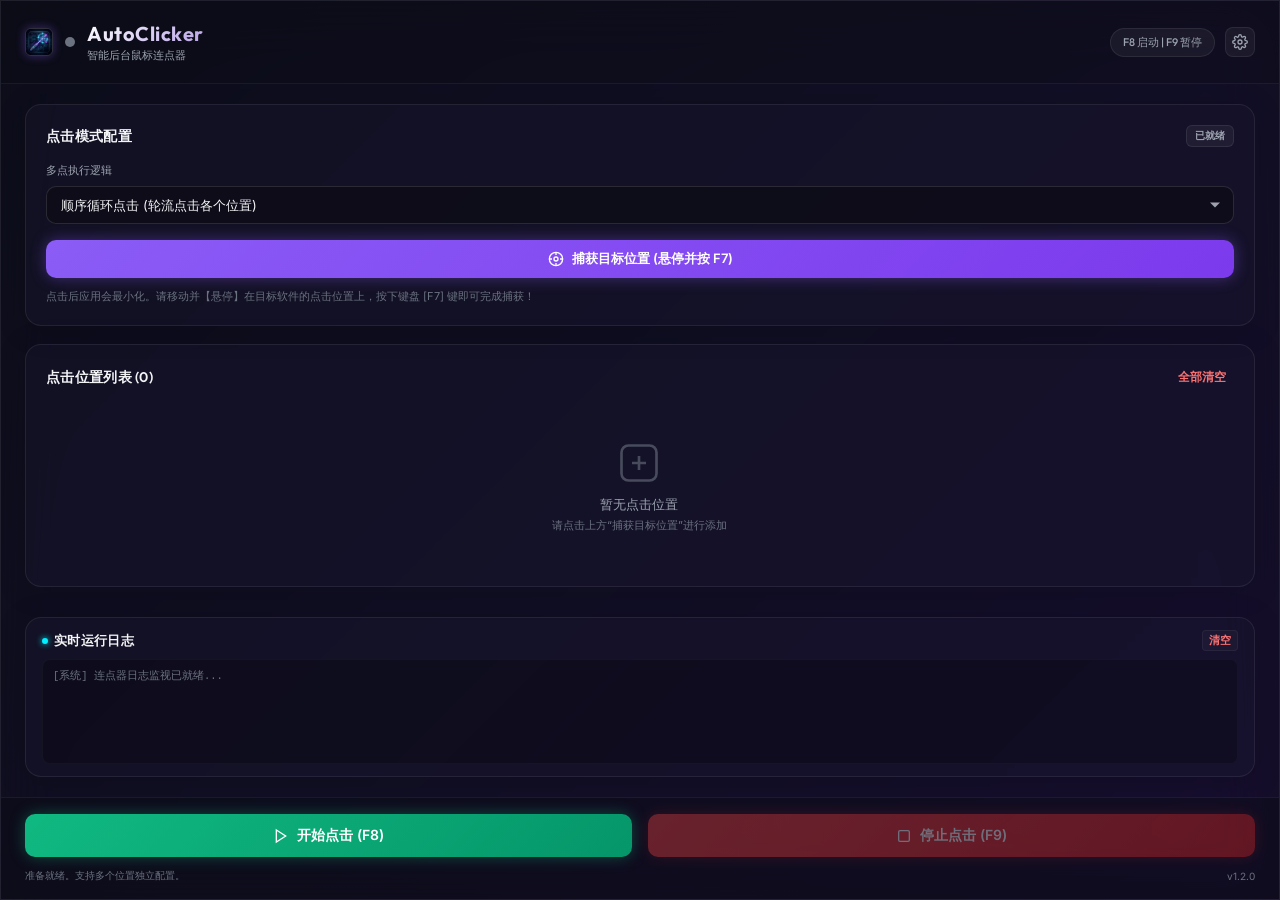
==== commit 4fd79c17: "Fix 64-bit P/Invoke click-through blockages, resolve topmost indicator window capture bug during F7 " ====
--- a/web/index.html
+++ b/web/index.html
@@ -935,6 +935,58 @@
 @keyframes scaleUp {
     from { transform: scale(0.95); opacity: 0; }
     to { transform: scale(1); opacity: 1; }
+}
+
+/* ==========================================================================
+   ADVANCED POINT DISABLING & HOVER HIGHLIGHT STYLES
+   ========================================================================== */
+
+.point-card.disabled {
+    opacity: 0.45;
+    background: rgba(10, 10, 18, 0.15) !important;
+    border-color: rgba(255, 255, 255, 0.03) !important;
+    filter: grayscale(0.85);
+    transform: none !important;
+}
+
+.point-card.disabled input,
+.point-card.disabled select,
+.point-card.disabled button:not(.btn-eye-toggle) {
+    pointer-events: none;
+    opacity: 0.4;
+}
+
+.btn-eye-toggle {
+    width: 24px;
+    height: 24px;
+    border-radius: 6px;
+    border: none;
+    background: transparent;
+    color: var(--text-secondary);
+    display: flex;
+    align-items: center;
+    justify-content: center;
+    cursor: pointer;
+    transition: var(--transition-fast);
+}
+
+.btn-eye-toggle:hover {
+    background: rgba(255, 255, 255, 0.06);
+    color: var(--color-secondary) !important;
+}
+
+.point-card.disabled .point-number {
+    background: var(--text-muted) !important;
+}
+
+.point-card-header {
+    position: relative;
+}
+
+.header-action-group {
+    display: flex;
+    align-items: center;
+    gap: 4px;
 }
 </style>
 </head>
@@ -1010,6 +1062,20 @@
                     </div>
                 </div>
             </section>
+
+            <!-- 实时运行日志 -->
+            <section class="panel-card logs-section" style="margin-top: 12px; height: 160px; display: flex; flex-direction: column; padding: 12px 16px;">
+                <div class="card-header" style="margin-bottom: 8px; display: flex; justify-content: space-between; align-items: center;">
+                    <span class="card-title" style="font-size: 13px; display: flex; align-items: center; gap: 6px; margin-bottom: 0;">
+                        <span class="pulse-indicator running" style="width: 6px; height: 6px; animation: none; background-color: var(--color-secondary); box-shadow: 0 0 6px var(--color-secondary);"></span>
+                        实时运行日志
+                    </span>
+                    <button class="btn btn-text text-danger" id="btn-clear-logs" style="font-size: 11px; padding: 2px 6px; background: rgba(255,255,255,0.03); border: 1px solid rgba(255,255,255,0.05); border-radius: 4px;">清空</button>
+                </div>
+                <div id="logs-container" style="flex: 1; overflow-y: auto; padding: 8px 10px; font-family: 'Consolas', 'Courier New', monospace; font-size: 10.5px; color: var(--text-secondary); background: rgba(0,0,0,0.25); border: 1px solid rgba(255,255,255,0.03); border-radius: 8px; line-height: 1.6; word-break: break-all; scroll-behavior: smooth;">
+                    <div style="color: var(--text-muted);">[系统] 连点器日志监视已就绪...</div>
+                </div>
+            </section>
         </main>
 
         <!-- 底部操作栏 -->
@@ -1037,7 +1103,7 @@
 
     <script>
 /**
- * 自动点击器前端核心状态与交互逻辑 (C# WebView2 升级版)
+ * 自动点击器前端核心状态与交互逻辑 (C# WebView2 禁用与高亮增强版)
  */
 
 // 状态管理
@@ -1049,15 +1115,16 @@
     indicatorStyle: 2 // 红圈指示器样式: 1, 2, 3, 4 (默认2)
 };
 
-// 快捷键默认值与当前录制值
+// 快捷键配置存储
 const hotkeySettings = {
     captureStart: { key: 'F7', modifiers: 'Ctrl+Alt' },
     capturePoint: { key: 'F7', modifiers: 'None' },
     clickToggle: { key: 'F8', modifiers: 'None' },
-    clearAll: { key: 'F9', modifiers: 'Ctrl+Alt' }
+    clearAll: { key: 'F9', modifiers: 'Ctrl+Alt' },
+    toggleEnable: { key: 'D', modifiers: 'Ctrl+Alt' } // 默认 Ctrl+Alt+D
 };
 
-// 临时按键缓存，保存录制中但尚未保存的键值对
+// 临时按键缓存
 let tempHotkeys = {};
 
 // UI 元素缓存
@@ -1075,7 +1142,7 @@
     statusBarText: document.getElementById('status-bar-text'),
     shortcutsDisplayTag: document.getElementById('shortcuts-display-tag'),
     
-    // 设置相关元素
+    // 设置面板相关
     btnSettings: document.getElementById('btn-settings'),
     settingsPanel: document.getElementById('settings-panel'),
     btnCloseSettings: document.getElementById('btn-close-settings'),
@@ -1087,7 +1154,8 @@
     hkCaptureStart: document.getElementById('hk-capture-start'),
     hkCapturePoint: document.getElementById('hk-capture-point'),
     hkClickToggle: document.getElementById('hk-click-toggle'),
-    hkClearAll: document.getElementById('hk-clear-all')
+    hkClearAll: document.getElementById('hk-clear-all'),
+    hkToggleEnable: document.getElementById('hk-toggle-enable')
 };
 
 // ==========================================================================
@@ -1111,7 +1179,6 @@
         state.clickMode = e.target.value;
         updateStatusBar(`多点点击执行模式已更改为: ${state.clickMode === 'sequential' ? '顺序循环' : '独立并发'}`);
         if (state.isClicking) {
-            // 如果在连点，重新同步配置
             startClicking();
         }
     });
@@ -1121,15 +1188,22 @@
     el.btnCloseSettings.addEventListener('click', closeSettings);
     el.btnSaveSettings.addEventListener('click', saveSettings);
     el.btnResetSettings.addEventListener('click', resetSettingsToDefault);
+
+    // 绑定清空日志事件
+    document.getElementById('btn-clear-logs').addEventListener('click', () => {
+        const container = document.getElementById('logs-container');
+        if (container) {
+            container.innerHTML = '<div style="color: var(--text-muted);">[系统] 日志已清空。</div>';
+        }
+    });
     
-    // 指示器红圈样式选择卡片点击事件
+    // 样式选择卡片
     el.styleCards.forEach(card => {
         card.addEventListener('click', () => {
             el.styleCards.forEach(c => c.classList.remove('active'));
             card.classList.add('active');
             const styleNum = parseInt(card.dataset.style, 10);
             state.indicatorStyle = styleNum;
-            // 实时通知 C# 修改所有圆圈的样式预览
             sendToHost("update_indicator_style", { style: styleNum });
         });
     });
@@ -1139,6 +1213,7 @@
     setupHotkeyInputRecording(el.hkCapturePoint, 'capturePoint');
     setupHotkeyInputRecording(el.hkClickToggle, 'clickToggle');
     setupHotkeyInputRecording(el.hkClearAll, 'clearAll');
+    setupHotkeyInputRecording(el.hkToggleEnable, 'toggleEnable');
 
     // 读取本地配置
     loadConfigFromStorage();
@@ -1147,7 +1222,7 @@
     renderPoints();
     updateUIStates();
 
-    // 注册 C# WebView2 主机消息接收
+    // 注册 C# WebView2 消息网桥
     function registerWebView2() {
         if (window.chrome && window.chrome.webview) {
             window.chrome.webview.addEventListener('message', event => {
@@ -1158,7 +1233,7 @@
                     console.error("解析主机消息失败:", e);
                 }
             });
-            // 注册成功后将按键立刻同步给 C# 后端
+            // 同步按键和样式
             sendToHost("update_hotkeys", { hotkeys: hotkeySettings });
             sendToHost("update_indicator_style", { style: state.indicatorStyle });
         } else {
@@ -1188,12 +1263,34 @@
     
     state.points.forEach((pt, index) => {
         const card = document.createElement('div');
-        card.className = 'point-card';
+        // 如果被禁用，自动追加 disabled 灰度类
+        card.className = 'point-card' + (pt.enabled ? '' : ' disabled');
         card.dataset.id = pt.id;
+
+        // 绑定卡片 Hover 高亮事件发送给 C#
+        card.addEventListener('mouseenter', () => highlightPoint(pt.id));
+        card.addEventListener('mouseleave', () => unhighlightPoint(pt.id));
 
         const coordText = pt.clickMode === 'background' 
             ? `相对 (${pt.x_rel}, ${pt.y_rel})` 
             : `绝对 (${pt.x}, ${pt.y})`;
+
+        // 眼睛开关按钮 HTML 串 (Enabled 状态双向渲染)
+        const eyeButtonHtml = `
+            <button class="btn-eye-toggle" title="${pt.enabled ? '禁用此连点' : '启用此连点'}" onclick="togglePointEnabled(${pt.id}, event)">
+                ${pt.enabled ? `
+                    <svg class="icon" viewBox="0 0 24 24" fill="none" stroke="currentColor" stroke-width="2">
+                        <path d="M1 12s4-8 11-8 11 8 11 8-4 8-11 8-11-8-11-8z"></path>
+                        <circle cx="12" cy="12" r="3"></circle>
+                    </svg>
+                ` : `
+                    <svg class="icon" viewBox="0 0 24 24" fill="none" stroke="currentColor" stroke-width="2" style="color: var(--text-muted);">
+                        <path d="M17.94 17.94A10.07 10.07 0 0 1 12 20c-7 0-11-8-11-8a18.45 18.45 0 0 1 5.06-5.94M9.9 4.24A9.12 9.12 0 0 1 12 4c7 0 11 8 11 8a18.5 18.5 0 0 1-2.16 3.19m-6.72-1.07a3 3 0 1 1-4.24-4.24"></path>
+                        <line x1="1" y1="1" x2="23" y2="23"></line>
+                    </svg>
+                `}
+            </button>
+        `;
 
         card.innerHTML = `
             <div class="point-card-header">
@@ -1201,13 +1298,17 @@
                     <span class="point-number">${index + 1}</span>
                     <span class="window-name" title="${pt.title}">${pt.title}</span>
                     <span class="pos-coordinates">${coordText}</span>
+                    ${pt.enabled ? '' : '<span class="card-badge" style="font-size: 8px; color: var(--text-muted); border-color: rgba(255,255,255,0.05); padding: 1px 4px;">已禁用</span>'}
                 </div>
-                <button class="btn-delete" title="删除此点" onclick="deletePoint(${pt.id})">
-                    <svg class="icon" viewBox="0 0 24 24" fill="none" stroke="currentColor" stroke-width="2">
-                        <polyline points="3 6 5 6 21 6"></polyline>
-                        <path d="M19 6v14a2 2 0 0 1-2 2H7a2 2 0 0 1-2-2V6m3 0V4a2 2 0 0 1 2-2h4a2 2 0 0 1 2 2v2"></path>
-                    </svg>
-                </button>
+                <div class="header-action-group">
+                    ${eyeButtonHtml}
+                    <button class="btn-delete" title="删除此点" onclick="deletePoint(${pt.id}, event)">
+                        <svg class="icon" viewBox="0 0 24 24" fill="none" stroke="currentColor" stroke-width="2">
+                            <polyline points="3 6 5 6 21 6"></polyline>
+                            <path d="M19 6v14a2 2 0 0 1-2 2H7a2 2 0 0 1-2-2V6m3 0V4a2 2 0 0 1 2-2h4a2 2 0 0 1 2 2v2"></path>
+                        </svg>
+                    </button>
+                </div>
             </div>
             <div class="point-card-body">
                 <div class="input-item">
@@ -1264,10 +1365,12 @@
         el.statusBadge.className = 'card-badge';
         el.statusBadge.textContent = '采点中';
         
-        const capKeyText = (hotkeySettings.capturePoint.modifiers !== 'None' ? hotkeySettings.capturePoint.modifiers + '+' : '') + hotkeySettings.capturePoint.key;
+        const capKeyText = formatHotkeyString(hotkeySettings.capturePoint);
         updateStatusBar(`采点激活中：将鼠标【悬停】在点击处，并按下 [${capKeyText}] 记录点位。`, 'capturing');
     } else {
-        el.btnStart.disabled = state.points.length === 0;
+        // 当列表中所有点都处于禁用状态时，禁止点开始按钮
+        const hasEnabledPoints = state.points.some(p => p.enabled);
+        el.btnStart.disabled = state.points.length === 0 || !hasEnabledPoints;
         el.btnStop.disabled = true;
         
         el.btnCapture.innerHTML = `
@@ -1288,8 +1391,8 @@
         el.statusBadge.className = 'card-badge';
         el.statusBadge.textContent = '已就绪';
         
-        const capStartKey = (hotkeySettings.captureStart.modifiers !== 'None' ? hotkeySettings.captureStart.modifiers + '+' : '') + hotkeySettings.captureStart.key;
-        updateStatusBar(`准备就绪。按快捷键 [${capStartKey}] 可以快捷进入采点模式。`);
+        const capStartKey = formatHotkeyString(hotkeySettings.captureStart);
+        updateStatusBar(`准备就绪。按快捷键 [${capStartKey}] 最小化主窗口快速捕获坐标！`);
     }
 }
 
@@ -1314,10 +1417,8 @@
 
     switch (msg.type) {
         case "point_added":
-            // 收到 C# 键盘 F7 录入的回传点
             if (msg.point) {
                 const pt = msg.point;
-                // 防止数据结构差异，标准化
                 const newPoint = {
                     id: pt.id,
                     title: pt.title || '未知窗口',
@@ -1327,41 +1428,86 @@
                     x_rel: pt.x_rel,
                     y_rel: pt.y_rel,
                     interval: pt.interval || 500,
-                    clickMode: pt.clickMode || 'background'
+                    clickMode: pt.clickMode || 'background',
+                    enabled: pt.enabled !== undefined ? pt.enabled : true
                 };
                 state.points.push(newPoint);
                 updateStatusBar(`已新增坐标点: [${state.points.length}] 在 (${newPoint.x}, ${newPoint.y})`);
                 renderPoints();
                 updateUIStates();
-                // 往 C# 同步点位列表，确保一致性
                 syncPointsToHost();
             }
             break;
             
         case "capture_state_changed":
-            // C# 端状态变更
             state.isCapturing = msg.isCapturing;
             updateUIStates();
             break;
 
         case "click_state_changed":
-            // C# 启动/停止点击状态变更
             state.isClicking = msg.isClicking;
             updateUIStates();
             break;
 
         case "points_cleared":
-            // C# 快捷键触发了清空
             state.points = [];
             renderPoints();
             updateUIStates();
             updateStatusBar("全局快捷键清空了所有坐标！");
             break;
+
+        case "point_enabled_toggled":
+            // 处理从 C# 快捷按键 Ctrl+Alt+D 触发的禁用/启用事件回传
+            if (msg.id !== undefined) {
+                const pt = state.points.find(p => p.id === msg.id);
+                if (pt) {
+                    pt.enabled = msg.enabled;
+                    renderPoints();
+                    updateUIStates();
+                    updateStatusBar(`快捷键 Toggle 点位 [${msg.id}] 状态为: ${pt.enabled ? '启用' : '禁用'}`);
+                    
+                    // 卡片视觉缩放震动反馈
+                    const card = document.querySelector(`.point-card[data-id="${msg.id}"]`);
+                    if (card) {
+                        card.style.transform = "scale(1.03)";
+                        setTimeout(() => card.style.transform = "", 150);
+                    }
+                }
+            }
+            break;
+
+        case "log":
+            if (msg.message) {
+                addLogToPanel(msg.message);
+            }
+            break;
     }
 }
 
 function syncPointsToHost() {
     sendToHost("sync_points", { points: JSON.stringify(state.points) });
+}
+
+function addLogToPanel(msg) {
+    const container = document.getElementById('logs-container');
+    if (!container) return;
+    const logItem = document.createElement('div');
+    logItem.textContent = msg;
+    logItem.style.marginBottom = '2px';
+    
+    // Auto-colorize based on message content
+    if (msg.includes('成功') || msg.includes('True') || msg.includes('完成')) {
+        logItem.style.color = '#10b981'; // var(--color-success)
+    } else if (msg.includes('异常') || msg.includes('失败') || msg.includes('False') || msg.includes('失效') || msg.includes('降级')) {
+        logItem.style.color = '#ef4444'; // var(--color-danger)
+    } else if (msg.includes('运行中') || msg.includes('连点') || msg.includes('工作线程')) {
+        logItem.style.color = '#00f0ff'; // var(--color-secondary)
+    } else if (msg.includes('准备就绪') || msg.includes('初始化') || msg.includes('保存') || msg.includes('加载')) {
+        logItem.style.color = '#8b5cf6'; // var(--color-primary)
+    }
+    
+    container.appendChild(logItem);
+    container.scrollTop = container.scrollHeight;
 }
 
 // ==========================================================================
@@ -1371,13 +1517,12 @@
 function openSettings() {
     if (state.isClicking || state.isCapturing) return;
 
-    // 将当前设置回显到输入框
     el.hkCaptureStart.value = formatHotkeyString(hotkeySettings.captureStart);
     el.hkCapturePoint.value = formatHotkeyString(hotkeySettings.capturePoint);
     el.hkClickToggle.value = formatHotkeyString(hotkeySettings.clickToggle);
     el.hkClearAll.value = formatHotkeyString(hotkeySettings.clearAll);
-
-    // 选中对应样式的卡片
+    el.hkToggleEnable.value = formatHotkeyString(hotkeySettings.toggleEnable);
+
     el.styleCards.forEach(card => {
         if (parseInt(card.dataset.style, 10) === state.indicatorStyle) {
             card.classList.add('active');
@@ -1386,7 +1531,7 @@
         }
     });
 
-    tempHotkeys = JSON.parse(JSON.stringify(hotkeySettings)); // 深拷贝用于缓存修改
+    tempHotkeys = JSON.parse(JSON.stringify(hotkeySettings));
     el.settingsPanel.style.display = 'flex';
 }
 
@@ -1399,14 +1544,12 @@
     return (cfg.modifiers !== 'None' ? cfg.modifiers + '+' : '') + cfg.key;
 }
 
-// 全局按键自定义录制核心逻辑
 function setupHotkeyInputRecording(inputElement, hotkeyKeyName) {
     inputElement.addEventListener('keydown', (e) => {
         e.preventDefault();
         e.stopPropagation();
 
         const key = e.key;
-        // 忽略单独按下的辅助键
         if (['Control', 'Alt', 'Shift', 'Meta'].includes(key)) {
             return;
         }
@@ -1420,12 +1563,10 @@
         const modifiersStr = mods.length > 0 ? mods.join('+') : 'None';
         let keyStr = key.toUpperCase();
 
-        // 将部分功能按键标准化
         if (keyStr === ' ') keyStr = 'SPACE';
 
         inputElement.value = (modifiersStr !== 'None' ? modifiersStr + '+' : '') + keyStr;
 
-        // 写入临时变量
         tempHotkeys[hotkeyKeyName] = {
             key: keyStr,
             modifiers: modifiersStr
@@ -1434,43 +1575,39 @@
 }
 
 function saveSettings() {
-    // 1. 将临时快捷键覆盖到实际设置中
     Object.assign(hotkeySettings, tempHotkeys);
     
-    // 2. 持久化到 localStorage
     localStorage.setItem('hkSettings', JSON.stringify(hotkeySettings));
     localStorage.setItem('indicatorStyle', state.indicatorStyle);
 
-    // 3. 将修改实时同步给 C# 后端，重新绑定系统全局快捷键
     sendToHost("update_hotkeys", { hotkeys: hotkeySettings });
     sendToHost("update_indicator_style", { style: state.indicatorStyle });
 
-    // 4. 更新快捷键显示
     const capStartKey = formatHotkeyString(hotkeySettings.captureStart);
     el.shortcutsDisplayTag.textContent = `${hotkeySettings.clickToggle.key} 启动/暂停 | ${capStartKey} 采点`;
 
     closeSettings();
     updateUIStates();
-    updateStatusBar("设置已成功保存并即时生效！");
+    updateStatusBar("按键设置及指示器样式已保存应用！");
 }
 
 function resetSettingsToDefault() {
-    // 恢复默认快捷键与样式 (Option 2 为主打样式)
     const defaultHotkeys = {
         captureStart: { key: 'F7', modifiers: 'Ctrl+Alt' },
         capturePoint: { key: 'F7', modifiers: 'None' },
         clickToggle: { key: 'F8', modifiers: 'None' },
-        clearAll: { key: 'F9', modifiers: 'Ctrl+Alt' }
+        clearAll: { key: 'F9', modifiers: 'Ctrl+Alt' },
+        toggleEnable: { key: 'D', modifiers: 'Ctrl+Alt' }
     };
     
     tempHotkeys = JSON.parse(JSON.stringify(defaultHotkeys));
-    state.indicatorStyle = 2; // 默认 Option 2
-
-    // 重新回显
+    state.indicatorStyle = 2;
+
     el.hkCaptureStart.value = formatHotkeyString(defaultHotkeys.captureStart);
     el.hkCapturePoint.value = formatHotkeyString(defaultHotkeys.capturePoint);
     el.hkClickToggle.value = formatHotkeyString(defaultHotkeys.clickToggle);
     el.hkClearAll.value = formatHotkeyString(defaultHotkeys.clearAll);
+    el.hkToggleEnable.value = formatHotkeyString(defaultHotkeys.toggleEnable);
 
     el.styleCards.forEach(card => {
         if (parseInt(card.dataset.style, 10) === 2) {
@@ -1496,7 +1633,7 @@
         const capStartKey = formatHotkeyString(hotkeySettings.captureStart);
         el.shortcutsDisplayTag.textContent = `${hotkeySettings.clickToggle.key} 启动/暂停 | ${capStartKey} 采点`;
     } catch (e) {
-        console.error("加载配置异常:", e);
+        console.error("加载本地配置异常:", e);
     }
 }
 
@@ -1504,18 +1641,31 @@
 // ACTIONS & LOGIC
 // ==========================================================================
 
-// 1. 捕获坐标
-function capturePoint() {
-    if (state.isCapturing || state.isClicking) return;
-    
-    state.isCapturing = true;
-    updateUIStates();
-    
-    // 向 C# 发起捕获请求
-    sendToHost("start_capture");
-}
-
-// 2. 更改单个坐标的速度/间隔
+// 1. 禁用/启用单个连点
+window.togglePointEnabled = function(id, event) {
+    if (event) {
+        event.preventDefault();
+        event.stopPropagation();
+    }
+    const pt = state.points.find(p => p.id === id);
+    if (pt) {
+        pt.enabled = !pt.enabled;
+        renderPoints();
+        updateUIStates();
+        syncPointsToHost();
+    }
+};
+
+// 2. 悬停高亮红圈通知 C# 后端
+window.highlightPoint = function(id) {
+    sendToHost("highlight_point", { id: id });
+};
+
+window.unhighlightPoint = function(id) {
+    // 鼠标移出卡片，后端无需重置，动画已完成 AutoReverse
+};
+
+// 3. 更改单个坐标的速度/间隔
 window.updatePointInterval = function(id, val) {
     const parsedVal = parseInt(val, 10);
     const interval = isNaN(parsedVal) || parsedVal < 10 ? 10 : parsedVal;
@@ -1527,7 +1677,7 @@
     }
 };
 
-// 3. 更改单个坐标的点击模式 (后台/前台)
+// 4. 更改单个坐标的点击模式 (后台/前台)
 window.updatePointMode = function(id, mode) {
     const pt = state.points.find(p => p.id === id);
     if (pt) {
@@ -1537,8 +1687,12 @@
     }
 };
 
-// 4. 删除单个点击点
-window.deletePoint = function(id) {
+// 5. 删除单个点击点
+window.deletePoint = function(id, event) {
+    if (event) {
+        event.preventDefault();
+        event.stopPropagation();
+    }
     if (state.isClicking) return;
     state.points = state.points.filter(p => p.id !== id);
     renderPoints();
@@ -1546,7 +1700,7 @@
     syncPointsToHost();
 };
 
-// 5. 全部清空
+// 6. 全部清空
 function clearAllPoints() {
     if (state.isClicking) return;
     state.points = [];
@@ -1556,14 +1710,15 @@
     syncPointsToHost();
 }
 
-// 6. 开始自动点击
+// 7. 开始自动点击
 function startClicking() {
-    if (state.points.length === 0) return;
+    // 过滤出真正有效的坐标
+    const enabledPoints = state.points.filter(p => p.enabled);
+    if (enabledPoints.length === 0) return;
     
     state.isClicking = true;
     updateUIStates();
     
-    // 向 C# 主机发送启动点击请求
     const configsJson = JSON.stringify(state.points);
     sendToHost("start_clicking", {
         configs: configsJson,
@@ -1571,14 +1726,13 @@
     });
 }
 
-// 7. 停止自动点击
+// 8. 停止自动点击
 function stopClicking() {
     if (!state.isClicking) return;
     
     state.isClicking = false;
     updateUIStates();
     
-    // 向 C# 主机发送停止点击请求
     sendToHost("stop_clicking");
     updateStatusBar('已终止连点任务。');
 }
@@ -1634,6 +1788,10 @@
                         <label>清空全部标记坐标</label>
                         <input type="text" id="hk-clear-all" class="hotkey-input-box" readonly placeholder="点击开始录制">
                     </div>
+                    <div class="hotkey-row">
+                        <label>快捷禁用/启用悬停点</label>
+                        <input type="text" id="hk-toggle-enable" class="hotkey-input-box" readonly placeholder="点击开始录制">
+                    </div>
                 </div>
             </div>
             <div class="settings-panel-footer">
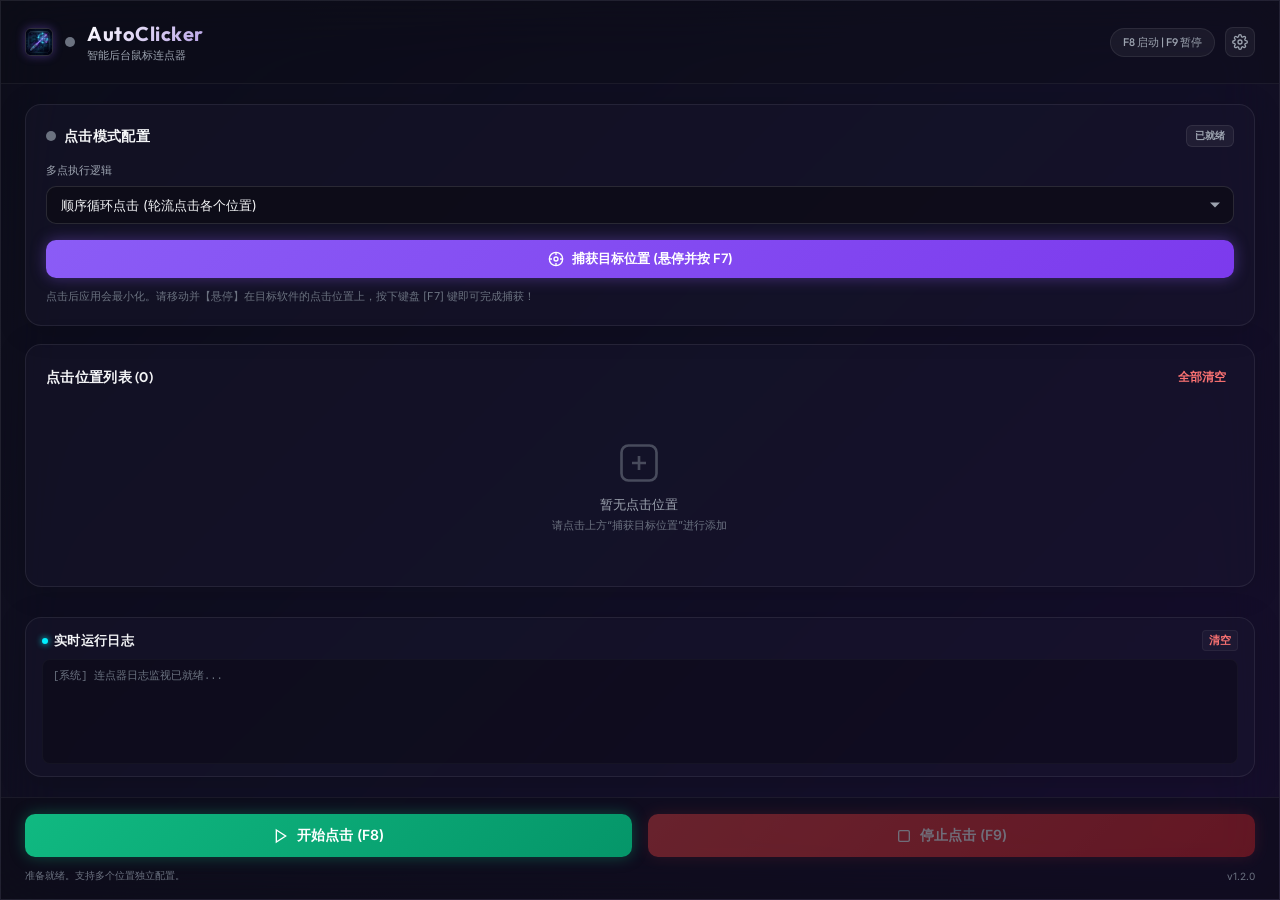
==== commit 2c4c50b1: "Fix status-pulse DOM crash and add safety checks in updateUIStates" ====
--- a/web/index.html
+++ b/web/index.html
@@ -1018,7 +1018,10 @@
             <!-- 全局配置卡片 -->
             <section class="panel-card global-settings">
                 <div class="card-header">
-                    <span class="card-title">点击模式配置</span>
+                    <span class="card-title" style="display: flex; align-items: center; gap: 8px;">
+                        <span class="pulse-indicator" id="status-pulse"></span>
+                        点击模式配置
+                    </span>
                     <span class="card-badge" id="status-badge">已就绪</span>
                 </div>
                 <div class="settings-row">
@@ -1343,7 +1346,7 @@
         el.clickModeSelect.disabled = true;
         el.btnSettings.disabled = true;
         
-        el.statusPulse.className = 'pulse-indicator running';
+        if (el.statusPulse) el.statusPulse.className = 'pulse-indicator running';
         el.statusBadge.className = 'card-badge active';
         el.statusBadge.textContent = '连点中';
         updateStatusBar(`后台任务高频连点中... 按 [${hotkeySettings.clickToggle.key}] 或点击停止。`, 'running');
@@ -1361,7 +1364,7 @@
         el.btnClearAll.disabled = true;
         el.btnSettings.disabled = true;
         
-        el.statusPulse.className = 'pulse-indicator capturing';
+        if (el.statusPulse) el.statusPulse.className = 'pulse-indicator capturing';
         el.statusBadge.className = 'card-badge';
         el.statusBadge.textContent = '采点中';
         
@@ -1387,7 +1390,7 @@
         el.clickModeSelect.disabled = false;
         el.btnSettings.disabled = false;
         
-        el.statusPulse.className = 'pulse-indicator';
+        if (el.statusPulse) el.statusPulse.className = 'pulse-indicator';
         el.statusBadge.className = 'card-badge';
         el.statusBadge.textContent = '已就绪';
         
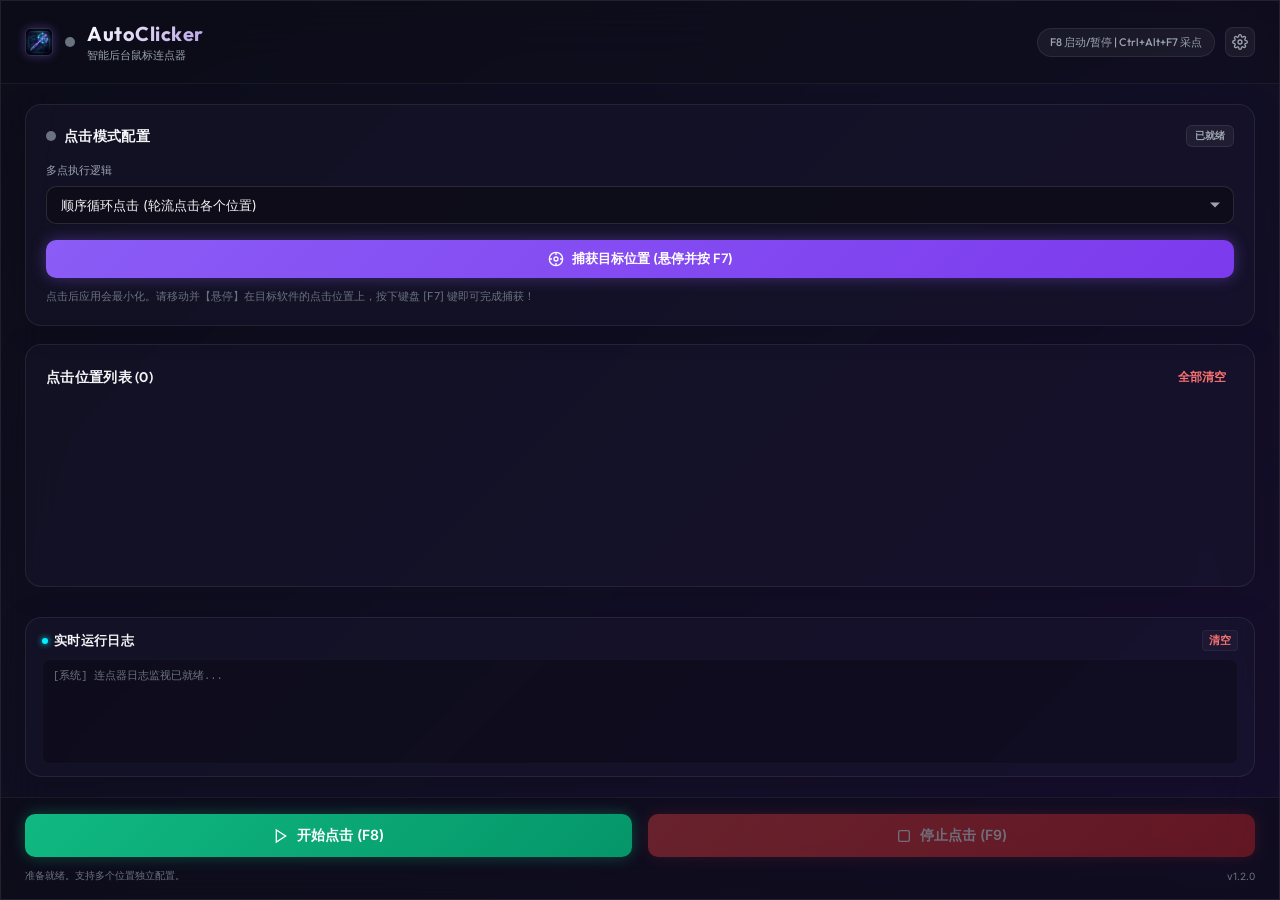
==== commit a2626311: "fix(webview2): fix settings page cannot be opened caused by early DOM parsing of el" ====
--- a/web/index.html
+++ b/web/index.html
@@ -1105,6 +1105,23 @@
     </div>
 
     <script>
+// 全局异常捕获，直接将 JS 错误发送给 C# 后端日志
+window.onerror = function(message, source, lineno, colno, error) {
+    const errText = `[JS Error] ${message} at ${source}:${lineno}:${colno}`;
+    if (window.chrome && window.chrome.webview) {
+        window.chrome.webview.postMessage(JSON.stringify({ action: 'log_error', message: errText }));
+    }
+    console.error(errText);
+    return false;
+};
+window.addEventListener('unhandledrejection', function(event) {
+    const errText = `[JS Promise Error] ${event.reason}`;
+    if (window.chrome && window.chrome.webview) {
+        window.chrome.webview.postMessage(JSON.stringify({ action: 'log_error', message: errText }));
+    }
+    console.error(errText);
+});
+
 /**
  * 自动点击器前端核心状态与交互逻辑 (C# WebView2 禁用与高亮增强版)
  */
@@ -1132,33 +1149,33 @@
 
 // UI 元素缓存
 const el = {
-    btnCapture: document.getElementById('btn-capture'),
-    btnClearAll: document.getElementById('btn-clear-all'),
-    btnStart: document.getElementById('btn-start'),
-    btnStop: document.getElementById('btn-stop'),
-    clickModeSelect: document.getElementById('click-mode-select'),
-    pointsCount: document.getElementById('points-count'),
-    pointsContainer: document.getElementById('points-list-container'),
-    emptyState: document.getElementById('empty-state'),
-    statusPulse: document.getElementById('status-pulse'),
-    statusBadge: document.getElementById('status-badge'),
-    statusBarText: document.getElementById('status-bar-text'),
-    shortcutsDisplayTag: document.getElementById('shortcuts-display-tag'),
+    get btnCapture() { return document.getElementById('btn-capture'); },
+    get btnClearAll() { return document.getElementById('btn-clear-all'); },
+    get btnStart() { return document.getElementById('btn-start'); },
+    get btnStop() { return document.getElementById('btn-stop'); },
+    get clickModeSelect() { return document.getElementById('click-mode-select'); },
+    get pointsCount() { return document.getElementById('points-count'); },
+    get pointsContainer() { return document.getElementById('points-list-container'); },
+    get emptyState() { return document.getElementById('empty-state'); },
+    get statusPulse() { return document.getElementById('status-pulse'); },
+    get statusBadge() { return document.getElementById('status-badge'); },
+    get statusBarText() { return document.getElementById('status-bar-text'); },
+    get shortcutsDisplayTag() { return document.getElementById('shortcuts-display-tag'); },
     
     // 设置面板相关
-    btnSettings: document.getElementById('btn-settings'),
-    settingsPanel: document.getElementById('settings-panel'),
-    btnCloseSettings: document.getElementById('btn-close-settings'),
-    btnSaveSettings: document.getElementById('btn-save-settings'),
-    btnResetSettings: document.getElementById('btn-reset-settings'),
-    styleCards: document.querySelectorAll('.style-option-card'),
+    get btnSettings() { return document.getElementById('btn-settings'); },
+    get settingsPanel() { return document.getElementById('settings-panel'); },
+    get btnCloseSettings() { return document.getElementById('btn-close-settings'); },
+    get btnSaveSettings() { return document.getElementById('btn-save-settings'); },
+    get btnResetSettings() { return document.getElementById('btn-reset-settings'); },
+    get styleCards() { return document.querySelectorAll('.style-option-card'); },
     
     // 快捷键输入框
-    hkCaptureStart: document.getElementById('hk-capture-start'),
-    hkCapturePoint: document.getElementById('hk-capture-point'),
-    hkClickToggle: document.getElementById('hk-click-toggle'),
-    hkClearAll: document.getElementById('hk-clear-all'),
-    hkToggleEnable: document.getElementById('hk-toggle-enable')
+    get hkCaptureStart() { return document.getElementById('hk-capture-start'); },
+    get hkCapturePoint() { return document.getElementById('hk-capture-point'); },
+    get hkClickToggle() { return document.getElementById('hk-click-toggle'); },
+    get hkClearAll() { return document.getElementById('hk-clear-all'); },
+    get hkToggleEnable() { return document.getElementById('hk-toggle-enable'); }
 };
 
 // ==========================================================================
@@ -1279,19 +1296,19 @@
             : `绝对 (${pt.x}, ${pt.y})`;
 
         // 眼睛开关按钮 HTML 串 (Enabled 状态双向渲染)
+        const eyeSvg = pt.enabled ? 
+            `<svg class="icon" viewBox="0 0 24 24" fill="none" stroke="currentColor" stroke-width="2">
+                <path d="M1 12s4-8 11-8 11 8 11 8-4 8-11 8-11-8-11-8z"></path>
+                <circle cx="12" cy="12" r="3"></circle>
+            </svg>` : 
+            `<svg class="icon" viewBox="0 0 24 24" fill="none" stroke="currentColor" stroke-width="2" style="color: var(--text-muted);">
+                <path d="M17.94 17.94A10.07 10.07 0 0 1 12 20c-7 0-11-8-11-8a18.45 18.45 0 0 1 5.06-5.94M9.9 4.24A9.12 9.12 0 0 1 12 4c7 0 11 8 11 8a18.5 18.5 0 0 1-2.16 3.19m-6.72-1.07a3 3 0 1 1-4.24-4.24"></path>
+                <line x1="1" y1="1" x2="23" y2="23"></line>
+            </svg>`;
+
         const eyeButtonHtml = `
             <button class="btn-eye-toggle" title="${pt.enabled ? '禁用此连点' : '启用此连点'}" onclick="togglePointEnabled(${pt.id}, event)">
-                ${pt.enabled ? `
-                    <svg class="icon" viewBox="0 0 24 24" fill="none" stroke="currentColor" stroke-width="2">
-                        <path d="M1 12s4-8 11-8 11 8 11 8-4 8-11 8-11-8-11-8z"></path>
-                        <circle cx="12" cy="12" r="3"></circle>
-                    </svg>
-                ` : `
-                    <svg class="icon" viewBox="0 0 24 24" fill="none" stroke="currentColor" stroke-width="2" style="color: var(--text-muted);">
-                        <path d="M17.94 17.94A10.07 10.07 0 0 1 12 20c-7 0-11-8-11-8a18.45 18.45 0 0 1 5.06-5.94M9.9 4.24A9.12 9.12 0 0 1 12 4c7 0 11 8 11 8a18.5 18.5 0 0 1-2.16 3.19m-6.72-1.07a3 3 0 1 1-4.24-4.24"></path>
-                        <line x1="1" y1="1" x2="23" y2="23"></line>
-                    </svg>
-                `}
+                ${eyeSvg}
             </button>
         `;
 
@@ -1643,6 +1660,16 @@
 // ==========================================================================
 // ACTIONS & LOGIC
 // ==========================================================================
+
+// 0. 开始捕获
+function capturePoint() {
+    if (state.isCapturing || state.isClicking) return;
+    
+    state.isCapturing = true;
+    updateUIStates();
+    
+    sendToHost("start_capture");
+}
 
 // 1. 禁用/启用单个连点
 window.togglePointEnabled = function(id, event) {
